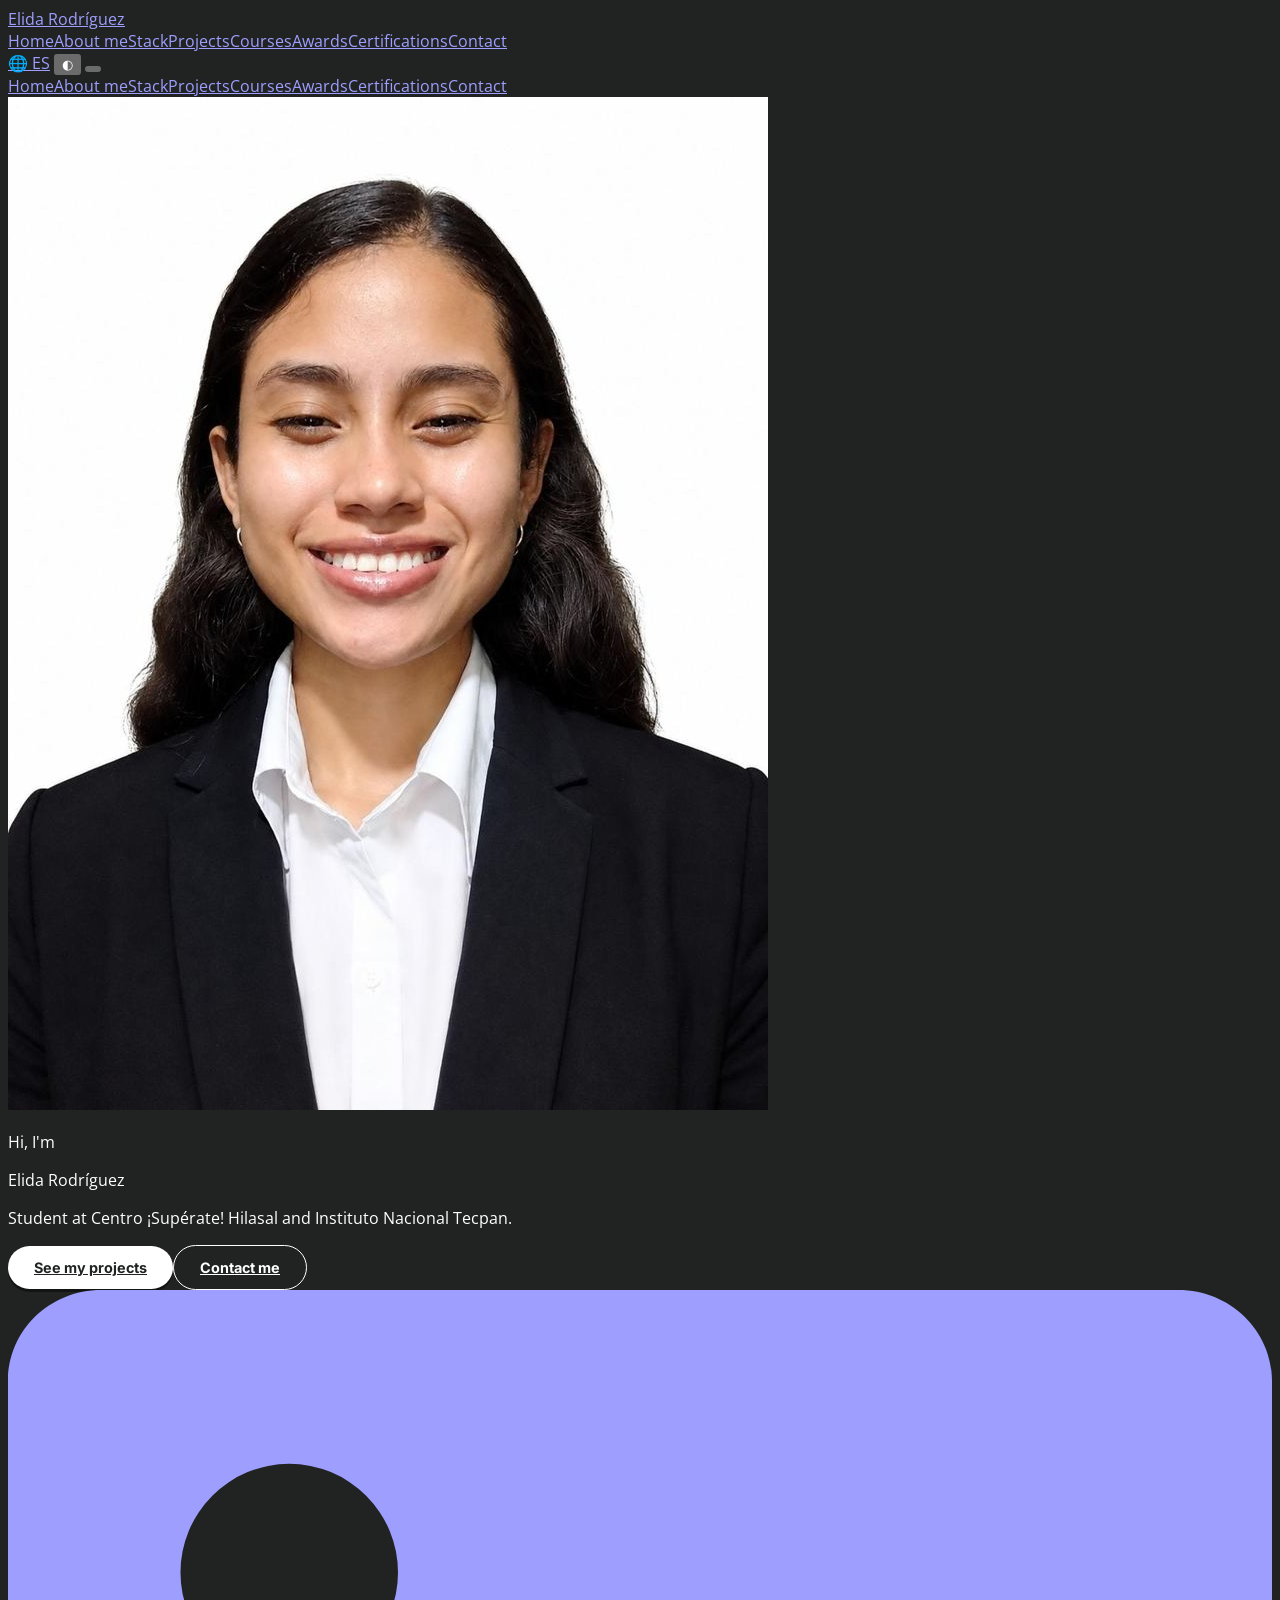
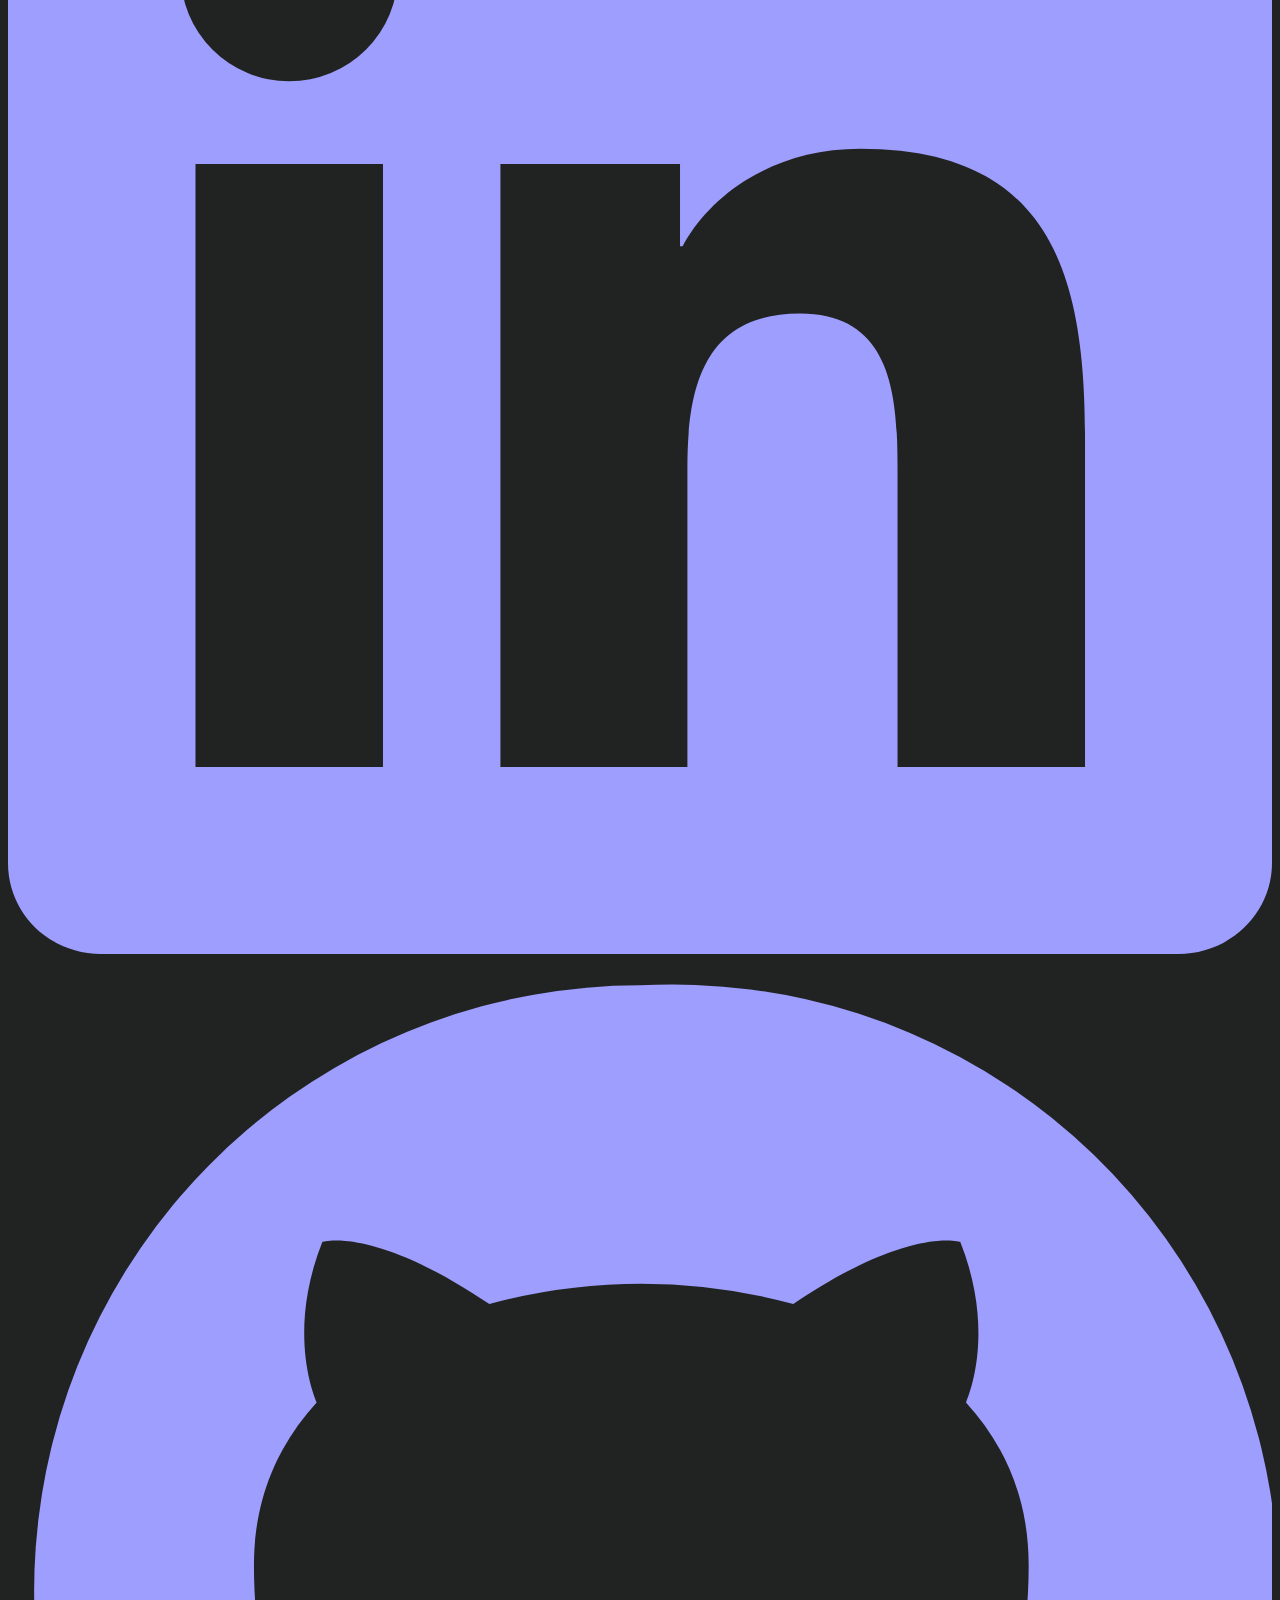
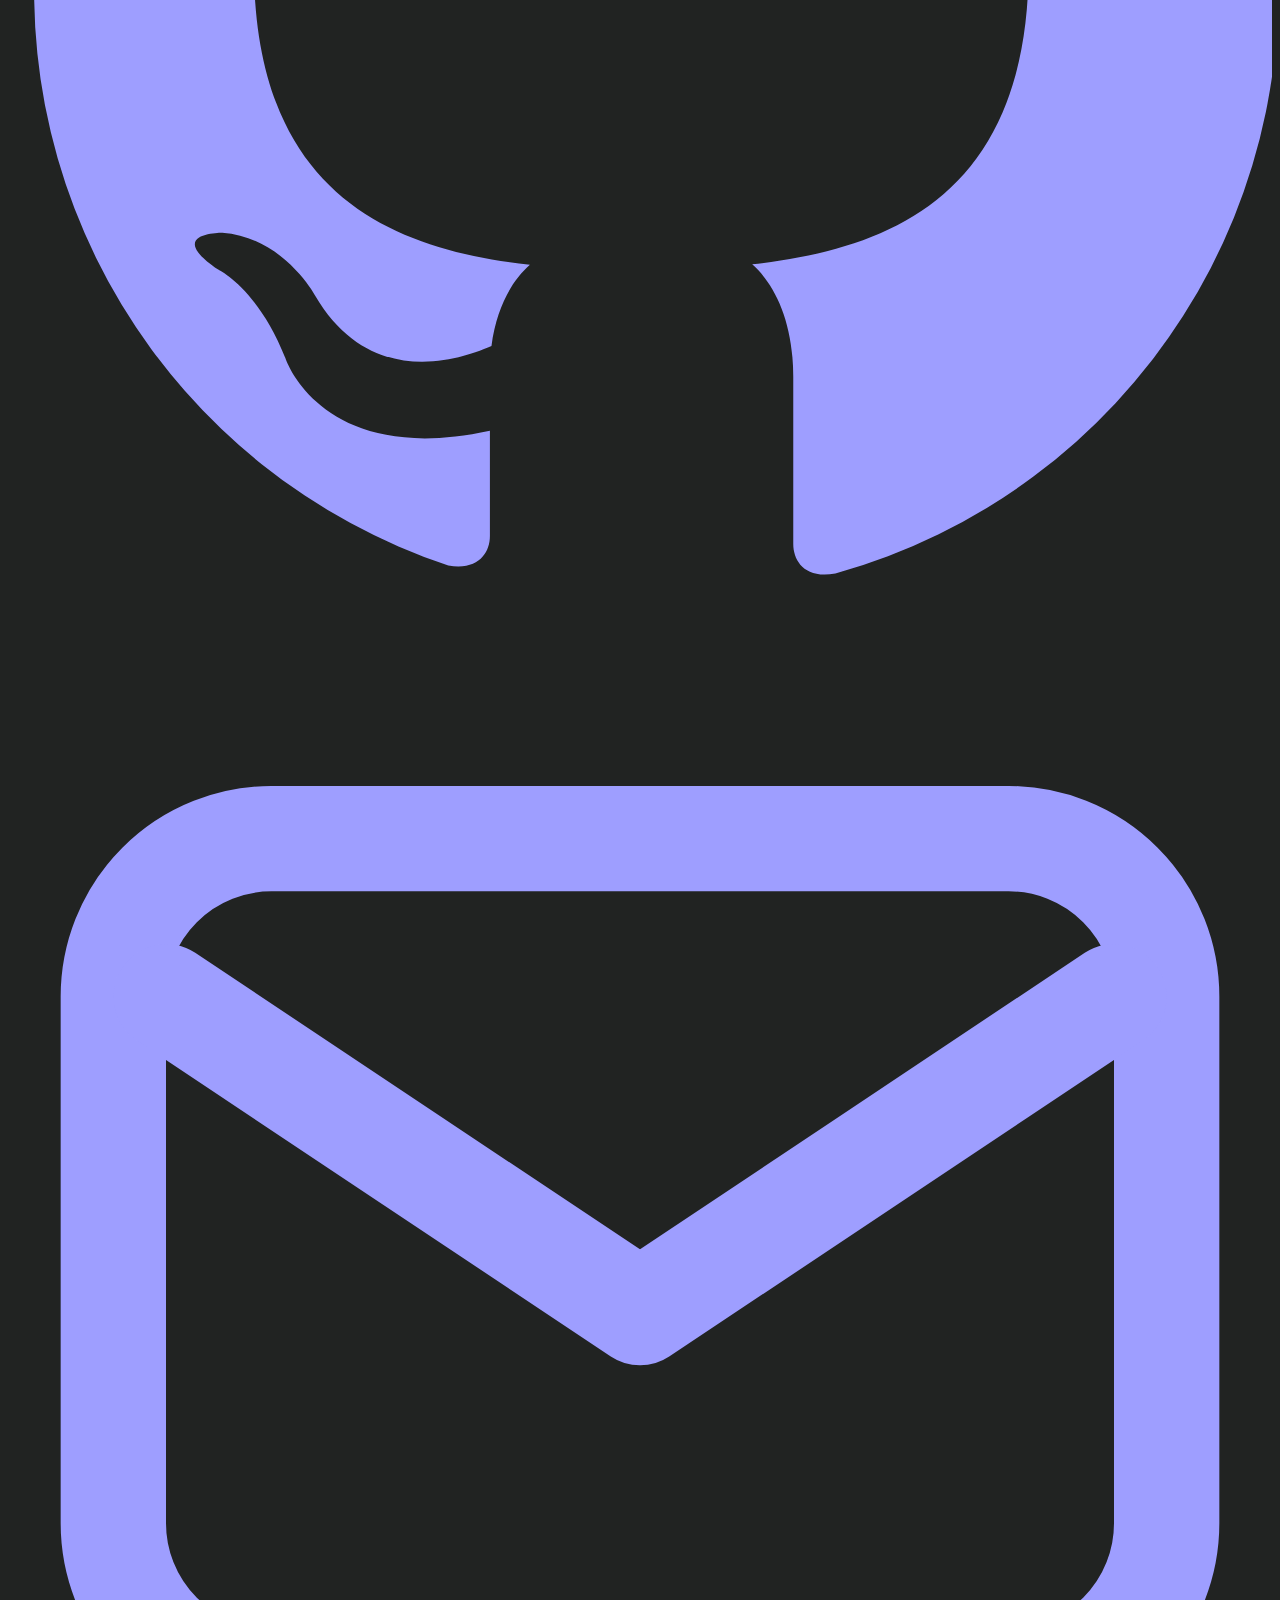
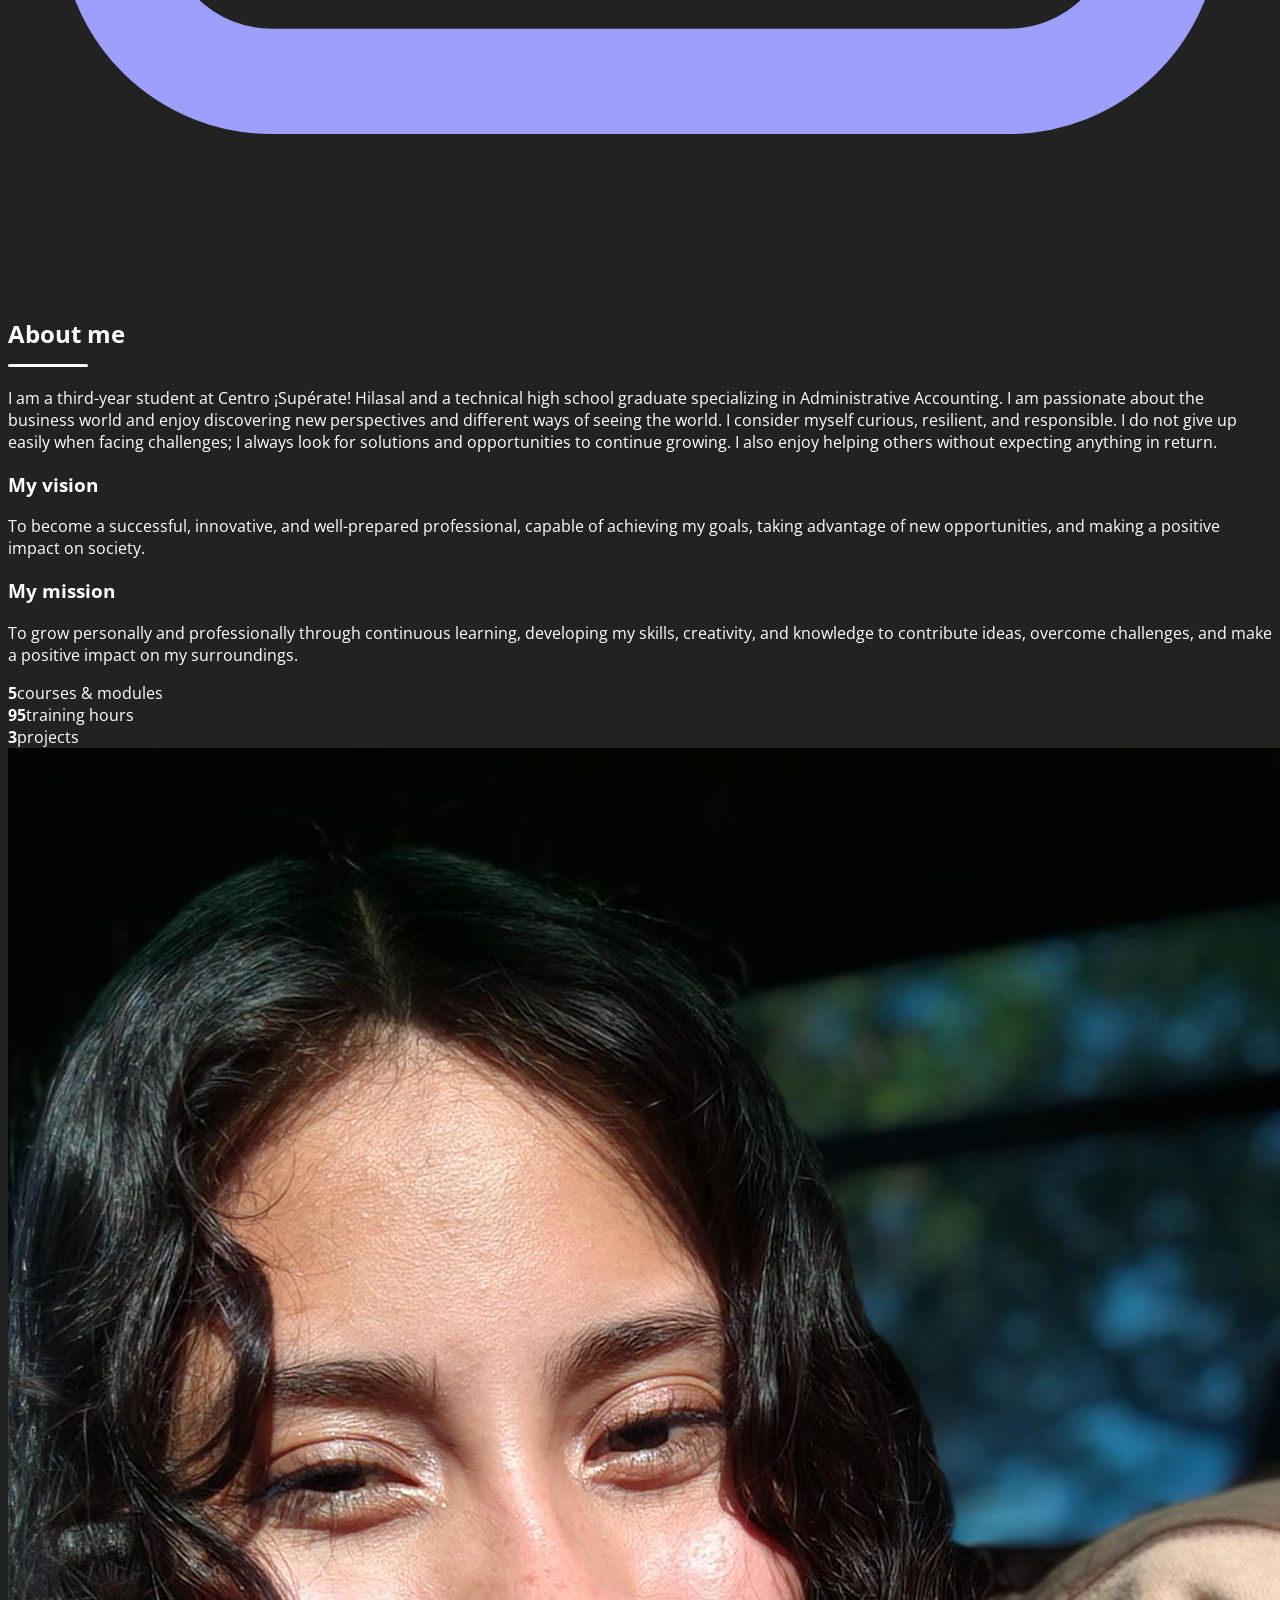
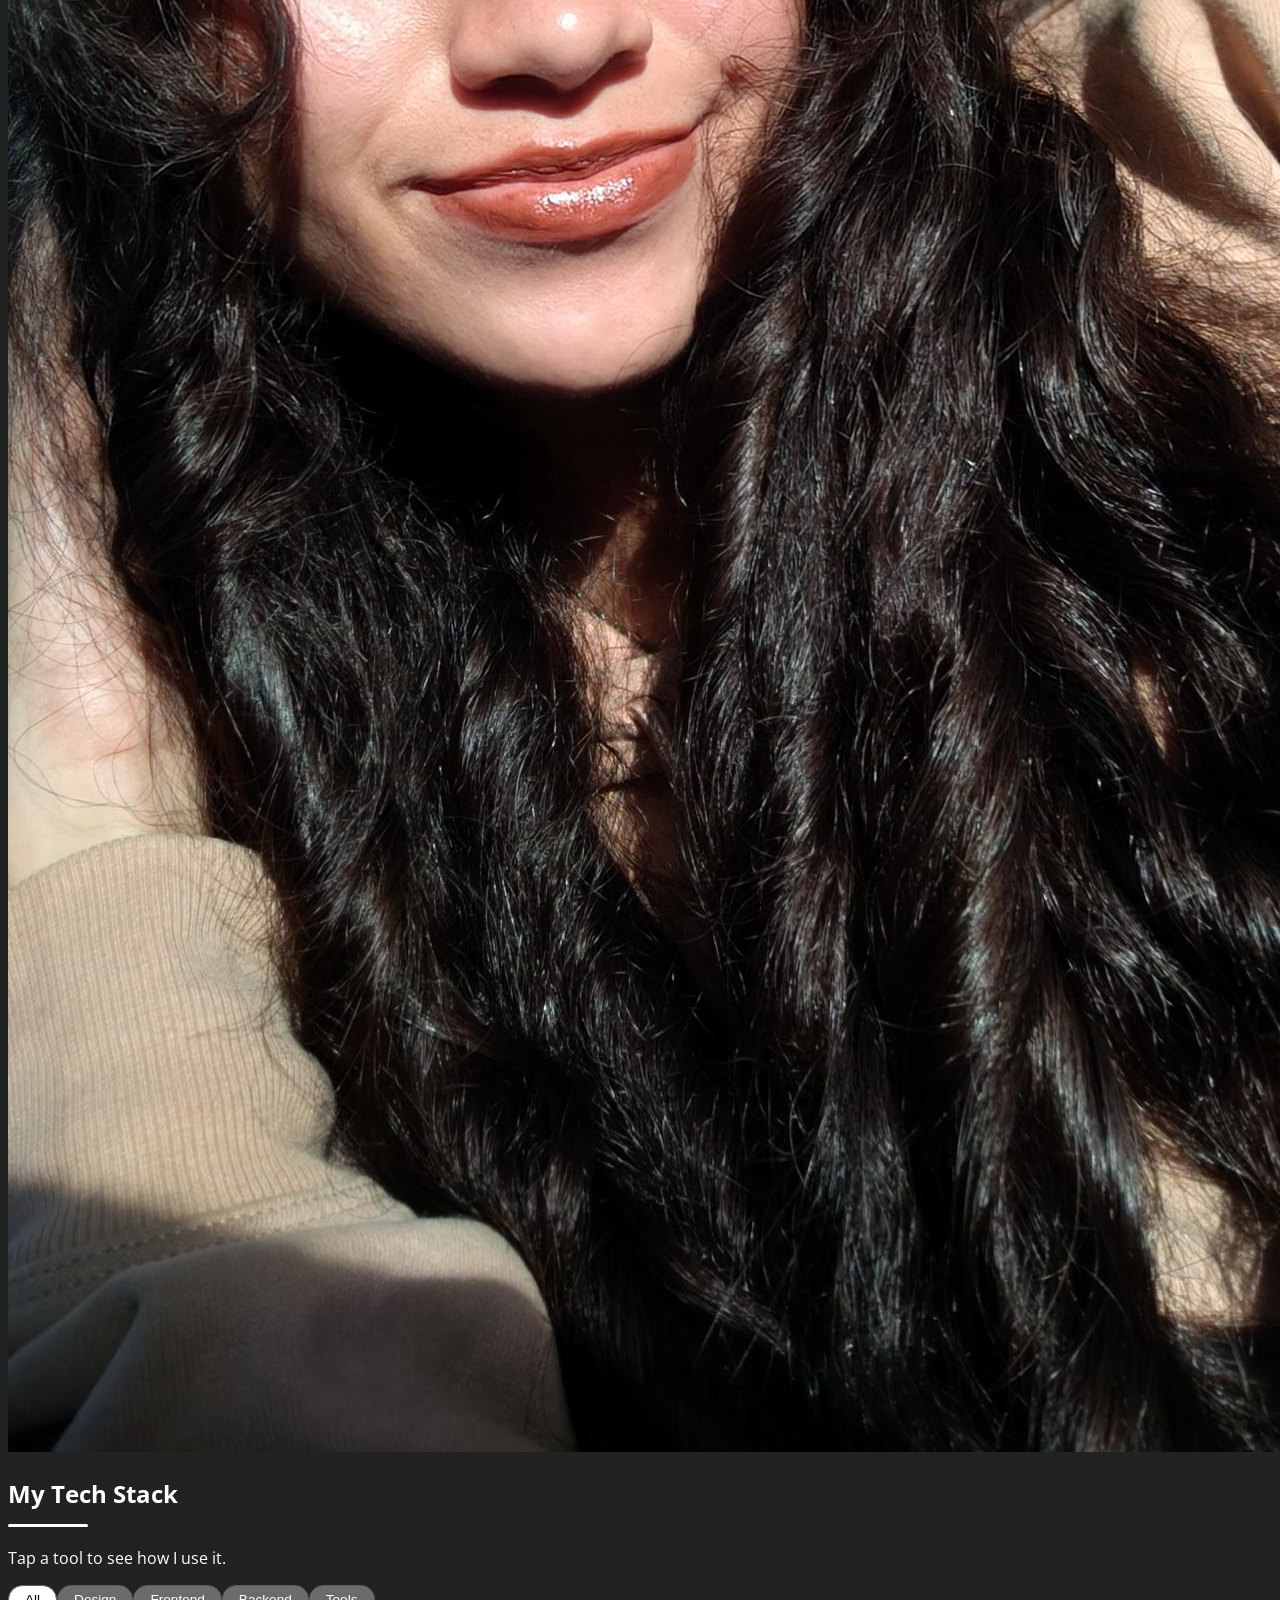
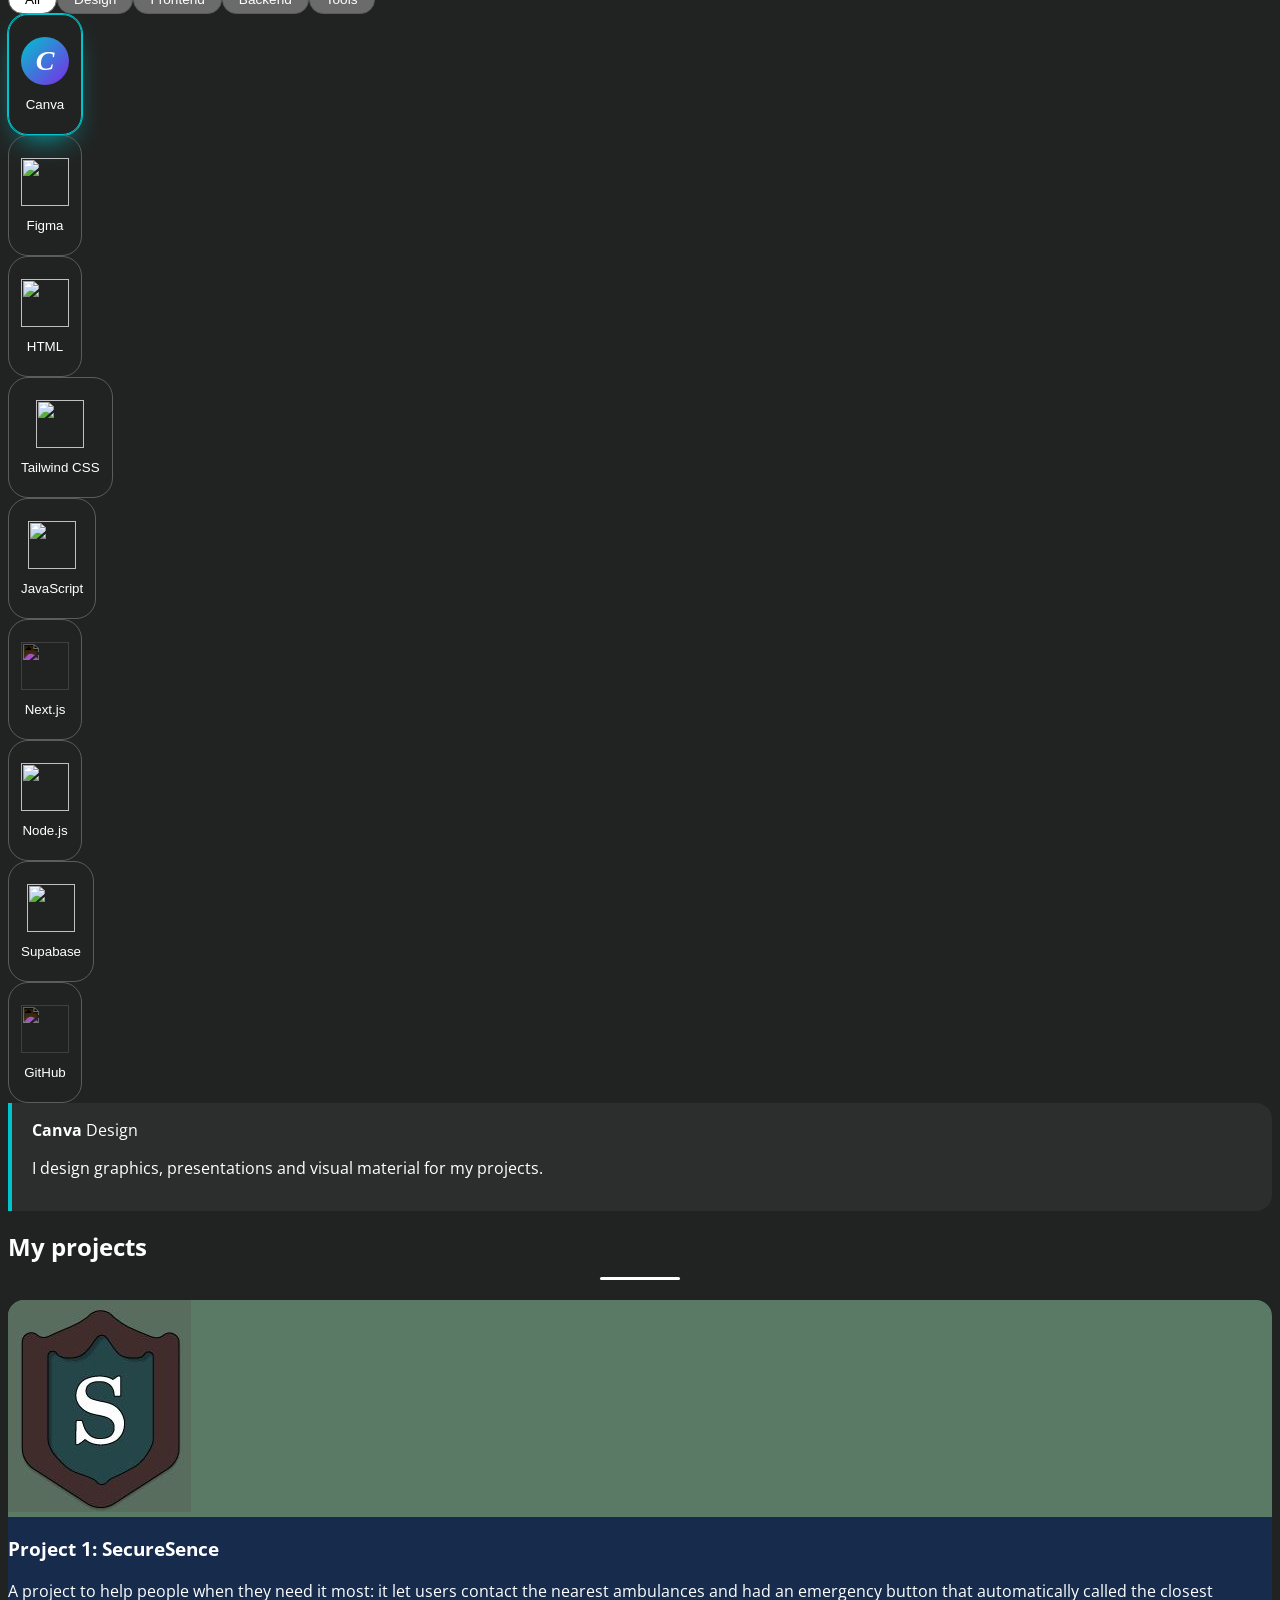
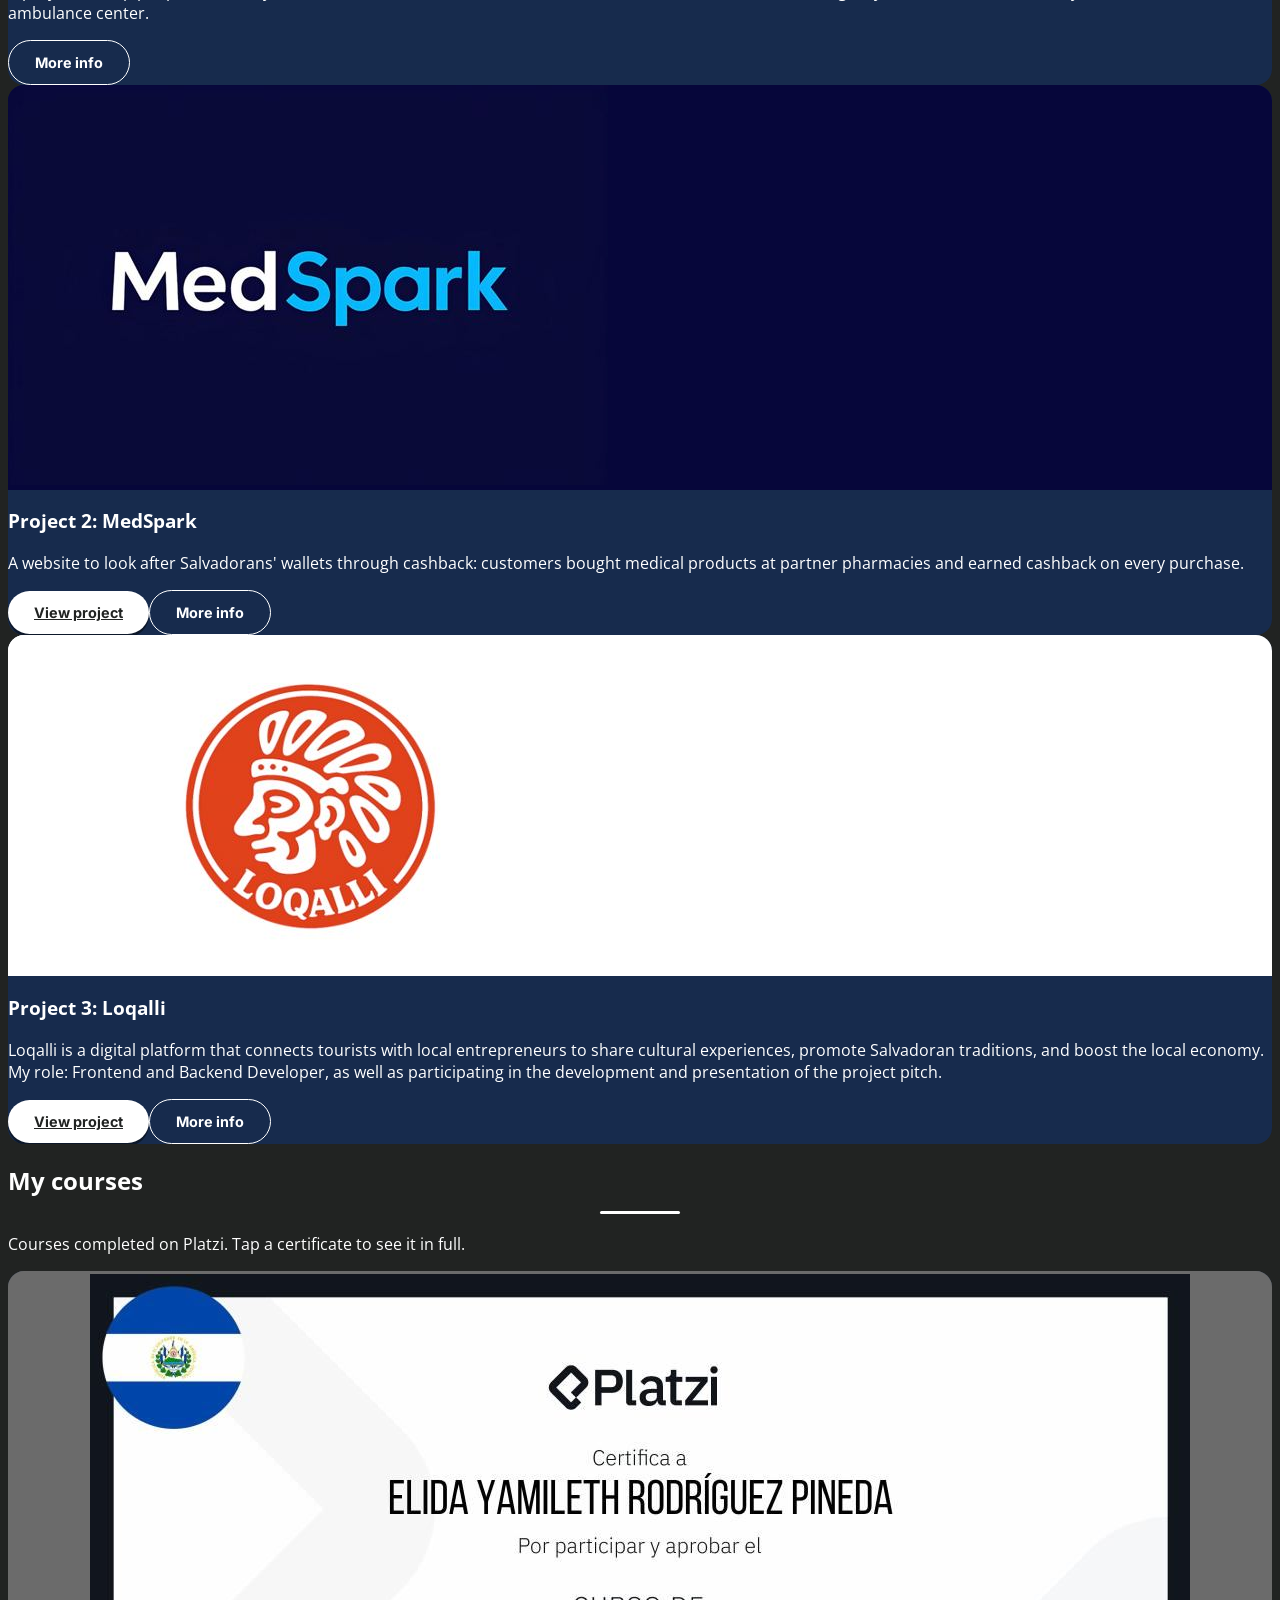
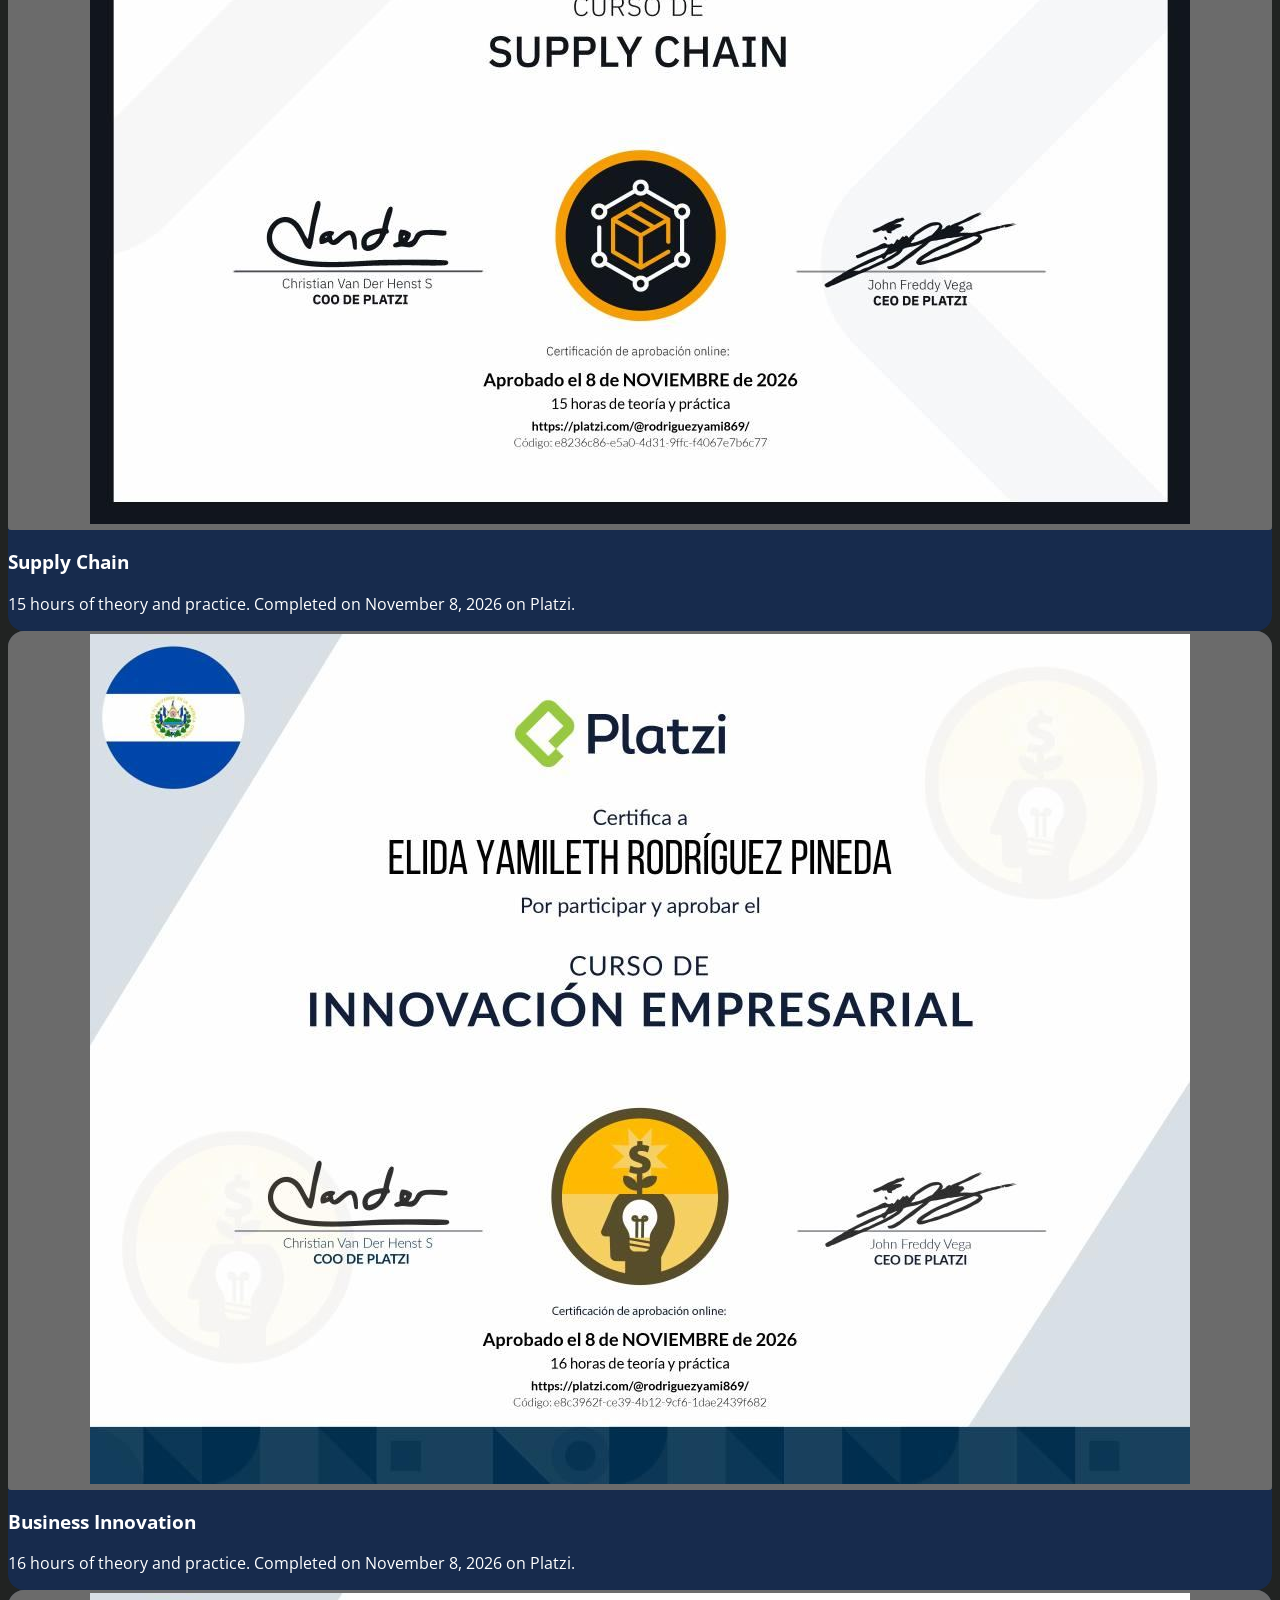
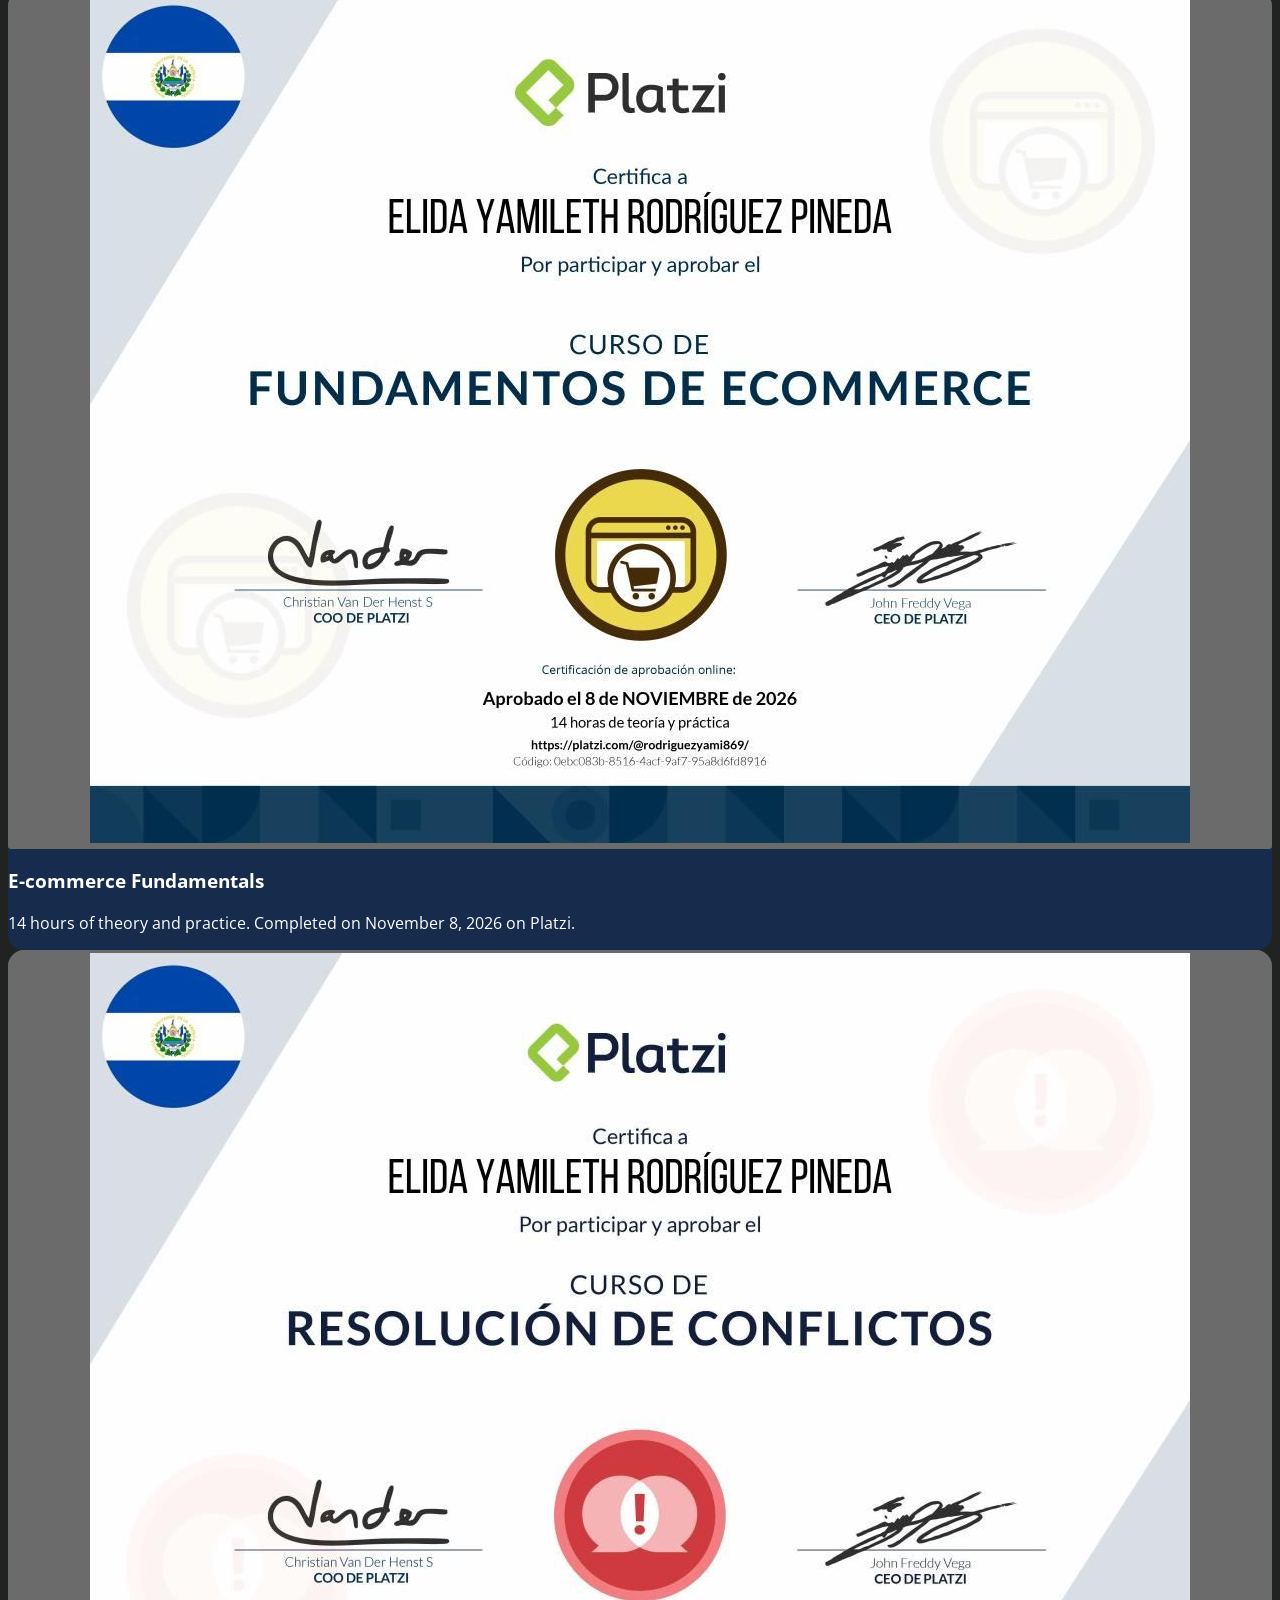
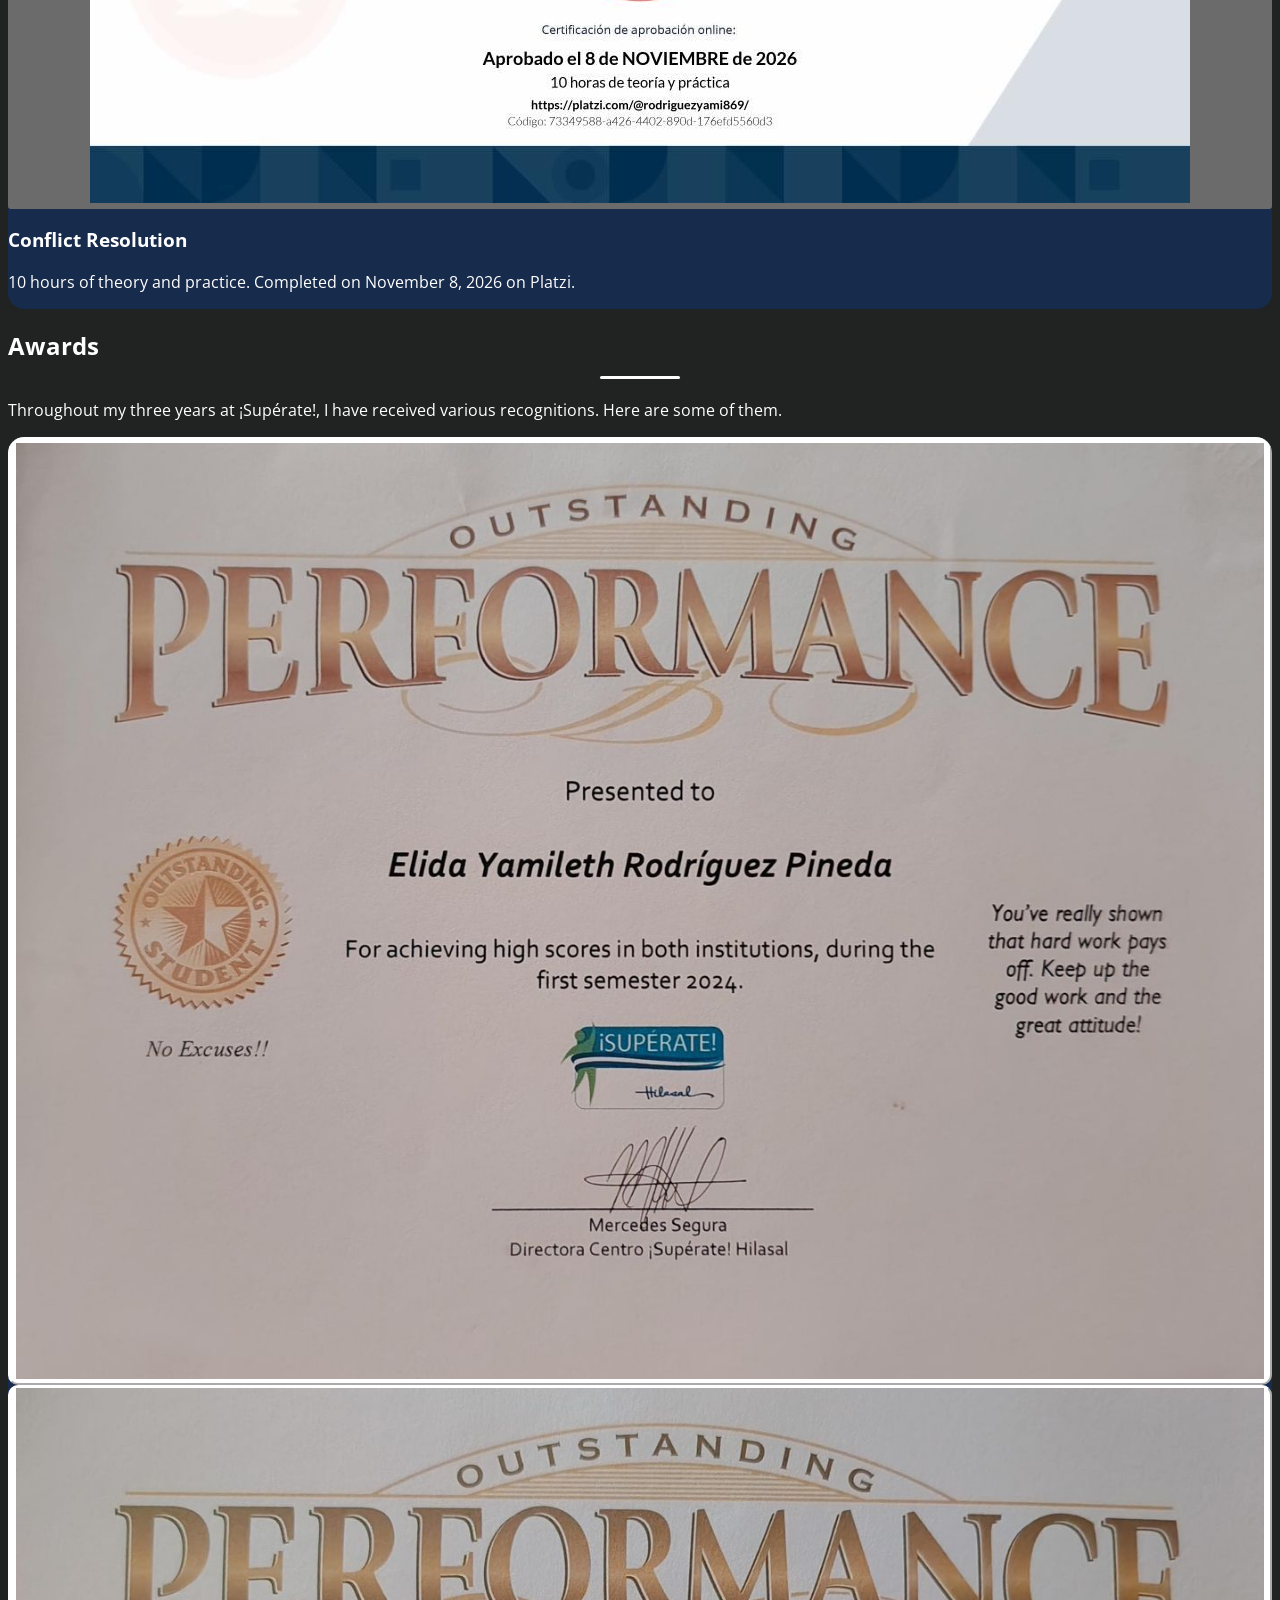
==== index.html @ 083c4ea9 "Nombre arreglado" ====
<!DOCTYPE html>
<html lang="en" class="dark">
<head>
<meta charset="utf-8">
<meta name="viewport" content="width=device-width, initial-scale=1, viewport-fit=cover">
<title>Elida Rodríguez | Portfolio</title>
<link rel="preconnect" href="https://fonts.googleapis.com">
<link href="https://fonts.googleapis.com/css2?family=Chewy&family=Inter:wght@500;700;800&family=Open+Sans:wght@400;600&display=swap" rel="stylesheet">
<script src="https://cdn.tailwindcss.com/3.4.17"></script>
<script src="js/tailwind.config.js"></script>
<link rel="stylesheet" href="css/styles.css">
</head>
<body class="font-body antialiased">

<header class="fixed inset-x-0 top-0 z-20 bg-bg2/90 backdrop-blur" style="padding-top:env(safe-area-inset-top,0px)">
<div class="flex items-center justify-between h-[72px] px-4 sm:px-10">
<a href="#inicio" class="font-semibold">Elida Rodríguez</a>
<div class="flex items-center gap-3">
<nav id="nav" class="hidden md:flex items-center gap-5 lg:gap-8 text-sm" aria-label="Main">
<a href="#inicio" class="text-mu hover:text-tx border-b-2 border-transparent hover:border-tx py-1 [&.on]:text-tx [&.on]:border-tx">Home</a><a href="#sobre-mi" class="text-mu hover:text-tx border-b-2 border-transparent hover:border-tx py-1 [&.on]:text-tx [&.on]:border-tx">About me</a><a href="#stack" class="text-mu hover:text-tx border-b-2 border-transparent hover:border-tx py-1 [&.on]:text-tx [&.on]:border-tx">Stack</a><a href="#proyectos" class="text-mu hover:text-tx border-b-2 border-transparent hover:border-tx py-1 [&.on]:text-tx [&.on]:border-tx">Projects</a><a href="#cursos" class="text-mu hover:text-tx border-b-2 border-transparent hover:border-tx py-1 [&.on]:text-tx [&.on]:border-tx">Courses</a><a href="#reconocimientos" class="text-mu hover:text-tx border-b-2 border-transparent hover:border-tx py-1 [&.on]:text-tx [&.on]:border-tx">Awards</a><a href="#certificaciones" class="text-mu hover:text-tx border-b-2 border-transparent hover:border-tx py-1 [&.on]:text-tx [&.on]:border-tx">Certifications</a><a href="#contacto" class="text-mu hover:text-tx border-b-2 border-transparent hover:border-tx py-1 [&.on]:text-tx [&.on]:border-tx">Contact</a>
</nav>
<a href="portafolio-es.html" hreflang="es" class="h-[38px] px-3 grid place-items-center rounded-full border border-ln text-sm font-bold hover:border-tx" aria-label="Versión en español">🌐 ES</a>
<button id="th" class="w-[38px] h-[38px] rounded-full border border-ln hover:border-tx" aria-label="Toggle theme">◐</button>
<button id="bg" class="md:hidden w-[38px] h-[38px] rounded-full border border-ln grid place-items-center" aria-label="Open menu" aria-expanded="false"><span class="block w-5 h-0.5 bg-tx shadow-[0_6px_0_var(--tx)] -translate-y-[3px]"></span></button>
</div></div>
<nav id="mnav" class="hidden md:hidden flex flex-col px-4 pb-4 bg-bg2" aria-label="Mobile"><a href="#inicio" class="py-3.5 border-b border-ln text-mu">Home</a><a href="#sobre-mi" class="py-3.5 border-b border-ln text-mu">About me</a><a href="#stack" class="py-3.5 border-b border-ln text-mu">Stack</a><a href="#proyectos" class="py-3.5 border-b border-ln text-mu">Projects</a><a href="#cursos" class="py-3.5 border-b border-ln text-mu">Courses</a><a href="#reconocimientos" class="py-3.5 border-b border-ln text-mu">Awards</a><a href="#certificaciones" class="py-3.5 border-b border-ln text-mu">Certifications</a><a href="#contacto" class="py-3.5 border-b border-ln text-mu">Contact</a></nav>
</header>

<main>
<!-- HERO -->
<section id="inicio" class="relative min-h-screen flex items-center justify-center overflow-hidden px-5 pt-28 pb-16">
<div class="blob w-72 h-72 bg-brand top-24 -left-16"></div>
<div class="blob w-80 h-80 bg-brand2 bottom-10 -right-20" style="animation-delay:-4s"></div>
<div class="rise relative flex flex-col items-center text-center max-w-3xl">
<div class="relative w-40 h-40 sm:w-48 sm:h-48">
<div class="ring absolute inset-0 rounded-full"></div>
<div class="absolute inset-[5px] rounded-full overflow-hidden bg-white">
<img src="assets/img/retrato.jpg" alt="Portrait of Elida Rodríguez" class="w-full h-full object-cover" style="object-position:50% 22%">
</div></div>
<p class="mt-7 font-chewy text-2xl text-brand">Hi, I'm</p>
<div class="font-chewy text-4xl sm:text-5xl mt-3 bg-gradient-to-r from-brand to-brand2 bg-clip-text text-transparent">Elida Rodríguez</div>
<p class="text-mu mt-5 max-w-xl">Student at Centro ¡Supérate! Hilasal and Instituto Nacional Tecpan.</p>
<div class="flex flex-wrap justify-center gap-3 mt-8">
<a class="btn" href="#proyectos">See my projects</a><a class="btn o" href="#contacto">Contact me</a>
</div>
<div class="flex gap-3 mt-7">
<a href="https://www.linkedin.com/in/elida-yamileth-rodriguez-pineda?utm_source=share_via&utm_content=profile&utm_medium=member_android" target="_blank" rel="noopener" aria-label="LinkedIn" class="w-11 h-11 rounded-full grid place-items-center border border-ln hover:bg-[#0a66c2] hover:border-[#0a66c2] hover:text-white transition"><svg viewBox="0 0 24 24" fill="currentColor" class="w-5 h-5"><path d="M20.45 20.45h-3.56v-5.57c0-1.33-.03-3.04-1.85-3.04-1.86 0-2.14 1.45-2.14 2.94v5.67H9.35V9h3.41v1.56h.05c.48-.9 1.64-1.85 3.37-1.85 3.6 0 4.27 2.37 4.27 5.46v6.28zM5.34 7.43a2.06 2.06 0 1 1 0-4.13 2.06 2.06 0 0 1 0 4.13zM7.12 20.45H3.56V9h3.56v11.45zM22.22 0H1.77C.79 0 0 .77 0 1.73v20.54C0 23.23.79 24 1.77 24h20.45c.98 0 1.78-.77 1.78-1.73V1.73C24 .77 23.2 0 22.22 0z"/></svg></a>
<a href="https://github.com/Yami-rp" target="_blank" rel="noopener" aria-label="GitHub" class="w-11 h-11 rounded-full grid place-items-center border border-ln hover:bg-ac hover:text-actx transition"><svg viewBox="0 0 24 24" fill="currentColor" class="w-5 h-5"><path d="M12 .5a11.5 11.5 0 0 0-3.64 22.41c.58.1.79-.25.79-.56v-2c-3.2.7-3.88-1.37-3.88-1.37-.52-1.33-1.28-1.69-1.28-1.69-1.04-.71.08-.7.08-.7 1.15.08 1.76 1.19 1.76 1.19 1.03 1.76 2.69 1.25 3.35.96.1-.75.4-1.25.73-1.54-2.55-.29-5.24-1.28-5.24-5.69 0-1.26.45-2.28 1.19-3.09-.12-.29-.52-1.46.11-3.05 0 0 .97-.31 3.17 1.18a11 11 0 0 1 5.77 0c2.2-1.49 3.17-1.18 3.17-1.18.63 1.59.23 2.76.11 3.05.74.81 1.19 1.83 1.19 3.09 0 4.42-2.69 5.39-5.25 5.68.41.36.78 1.06.78 2.14v3.17c0 .31.21.67.8.56A11.5 11.5 0 0 0 12 .5z"/></svg></a>
<a href="mailto:rodriguezyamileth2080@gmail.com" aria-label="Email" class="w-11 h-11 rounded-full grid place-items-center border border-ln hover:bg-brand hover:border-brand hover:text-white transition"><svg viewBox="0 0 24 24" fill="none" stroke="currentColor" stroke-width="2" stroke-linecap="round" stroke-linejoin="round" class="w-5 h-5"><rect x="2" y="4" width="20" height="16" rx="3"/><path d="m3 7 9 6 9-6"/></svg></a>
</div></div>
</section>

<!-- ABOUT -->
<section id="sobre-mi" class="py-20 md:py-28"><div class="max-w-[1180px] mx-auto px-5 sm:px-10 grid md:grid-cols-[1.1fr_.9fr] gap-10 md:gap-16 items-center">
<div class="reveal">
<h2 class="h2 font-display font-extrabold text-4xl sm:text-5xl">About me</h2>
<p class="text-mu mt-7 max-w-[62ch]">I am a third-year student at Centro ¡Supérate! Hilasal and a technical high school graduate specializing in Administrative Accounting. I am passionate about the business world and enjoy discovering new perspectives and different ways of seeing the world. I consider myself curious, resilient, and responsible. I do not give up easily when facing challenges; I always look for solutions and opportunities to continue growing. I also enjoy helping others without expecting anything in return.</p>
<div class="grid sm:grid-cols-2 gap-7 mt-9">
<div><h3 class="font-display font-bold">My vision</h3><p class="text-mu text-[.95rem] mt-2">To become a successful, innovative, and well-prepared professional, capable of achieving my goals, taking advantage of new opportunities, and making a positive impact on society.</p></div>
<div><h3 class="font-display font-bold">My mission</h3><p class="text-mu text-[.95rem] mt-2">To grow personally and professionally through continuous learning, developing my skills, creativity, and knowledge to contribute ideas, overcome challenges, and make a positive impact on my surroundings.</p></div></div>
<div class="flex flex-wrap gap-x-14 gap-y-6 mt-11">
<div><b data-n="5" class="block font-display font-extrabold text-5xl">0</b><span class="text-mu text-sm">courses & modules</span></div>
<div><b data-n="95" class="block font-display font-extrabold text-5xl">0</b><span class="text-mu text-sm">training hours</span></div>
<div><b data-n="3" class="block font-display font-extrabold text-5xl">0</b><span class="text-mu text-sm">projects</span></div></div></div>
<img src="assets/img/Img.me.jfif" alt="" loading="lazy" class="reveal w-full aspect-[16/10] md:aspect-square object-cover grayscale rounded-2xl">
</div></section>

<section id="stack" class="py-20 md:py-28 border-t border-ln">
<div class="max-w-[1180px] mx-auto px-5 sm:px-10 text-center">
  <h2 class="h2 font-display font-extrabold text-4xl sm:text-5xl">My Tech Stack</h2>
  <p class="text-mu mx-auto mt-6 max-w-[62ch]">Tap a tool to see how I use it.</p>
  <div id="stf" class="flex flex-wrap justify-center gap-2 mt-8"></div>
  <div id="stg" class="grid gap-4 mt-10 [grid-template-columns:repeat(auto-fit,minmax(140px,1fr))]"></div>
  <div id="std" class="mx-auto mt-8 max-w-xl text-left" aria-live="polite"></div>
</div>
</section>

<style>
.tech{--c:#888;display:flex;flex-direction:column;align-items:center;gap:12px;padding:22px 12px;
  border:1px solid var(--ln,#fff3);border-radius:20px;background:transparent;cursor:pointer;
  transition:transform .25s,box-shadow .25s,border-color .25s;animation:techIn .4s both}
.tech:hover,.tech:focus-visible{transform:translateY(-6px);border-color:var(--c);box-shadow:0 14px 30px -14px var(--c)}
.tech[aria-pressed="true"]{border-color:var(--c);box-shadow:0 0 0 1px var(--c),0 14px 30px -14px var(--c)}
.tech img{width:48px;height:48px;transition:transform .3s}
.tech:hover img{transform:scale(1.2) rotate(-6deg)}
.dark .tech .inv{filter:invert(1)}
.tchip{padding:6px 16px;border-radius:999px;border:1px solid var(--ln,#fff3);font-size:.85rem;transition:.2s}
.tchip:hover{border-color:currentColor}
.tchip[aria-pressed="true"]{background:var(--ac,#fff);color:var(--actx,#000)}
.tdet{border-left:4px solid var(--c);padding:16px 20px;border-radius:0 16px 16px 0;background:#ffffff0d;animation:techIn .3s both}
@keyframes techIn{from{opacity:0;transform:translateY(10px)}to{opacity:1;transform:none}}
@media (prefers-reduced-motion:reduce){.tech,.tdet{animation:none;transition:none}}
</style>

<script>
(()=>{
const T=[
 {n:'Canva',i:'assets/img/canva.svg',c:'00C4CC',cat:'Design',d:'I design graphics, presentations and visual material for my projects.'},
 {n:'Figma',s:'figma',c:'F24E1E',cat:'Design',d:'I create prototypes and interface designs before turning them into code.'},
 {n:'HTML',s:'html5',c:'E34F26',cat:'Frontend',d:'I structure the content of my websites using semantic markup.'},
 {n:'Tailwind CSS',s:'tailwindcss',c:'06B6D4',cat:'Frontend',d:'I style my pages quickly with responsive design.'},
 {n:'JavaScript',s:'javascript',c:'F7DF1E',cat:'Frontend',d:'I add interactivity: forms, animations and site logic.'},
 {n:'Next.js',s:'nextdotjs',c:'000000',inv:1,cat:'Frontend',d:'I build modern web applications with React.'},
 {n:'Node.js',s:'nodedotjs',c:'5FA04E',cat:'Backend',d:'I run JavaScript on the server and build the logic of my applications.'},
 {n:'Supabase',s:'supabase',c:'3FCF8E',cat:'Backend',d:'I manage databases and user authentication.'},
 {n:'GitHub',s:'github',c:'000000',inv:1,cat:'Tools',d:'I store my code, track versions and publish my projects.'}
];
const $=id=>document.getElementById(id), f=$('stf'), g=$('stg'), d=$('std');
const cats=['All',...new Set(T.map(t=>t.cat))];
let cat='All', sel=T[0];

function detail(){
  d.innerHTML=`<div class="tdet" style="--c:#${sel.c==='000000'?'888888':sel.c}">
    <div class="flex items-center gap-3"><b class="font-display text-xl">${sel.n}</b>
    <span class="text-xs px-2.5 py-0.5 rounded-full border border-ln text-mu">${sel.cat}</span></div>
    <p class="text-mu mt-2">${sel.d}</p></div>`;
}
function grid(){
  g.innerHTML='';
  T.filter(t=>cat==='All'||t.cat===cat).forEach((t,i)=>{
    const b=document.createElement('button');
    b.className='tech'; b.type='button';
    b.style.setProperty('--c','#'+(t.c==='000000'?'888888':t.c));
    b.style.animationDelay=i*50+'ms';
    b.setAttribute('aria-pressed',t===sel);
    b.innerHTML=`<img class="${t.inv?'inv':''}" src="${t.i||'https://cdn.simpleicons.org/'+t.s+'/'+t.c}" alt="" loading="lazy"><span class="font-semibold text-sm">${t.n}</span>`;
    b.onclick=()=>{sel=t;detail();[...g.children].forEach(x=>x.setAttribute('aria-pressed',x===b))};
    g.appendChild(b);
  });
}
function chips(){
  f.innerHTML='';
  cats.forEach(c=>{
    const b=document.createElement('button');
    b.className='tchip'; b.type='button'; b.textContent=c; b.setAttribute('aria-pressed',c===cat);
    b.onclick=()=>{cat=c;
      const vis=T.filter(t=>c==='All'||t.cat===c); if(!vis.includes(sel)) sel=vis[0];
      chips();grid();detail()};
    f.appendChild(b);
  });
}
chips();grid();detail();
})();
</script>


<section id="proyectos" class="py-20 md:py-28 bg-bg2"><div class="max-w-[1180px] mx-auto px-5 sm:px-10 c text-center">
<h2 class="h2 font-display font-extrabold text-4xl sm:text-5xl">My projects</h2>
<div id="pj" class="grid gap-7 mt-14 [grid-template-columns:repeat(auto-fit,minmax(280px,1fr))]"></div></div></section>

<section id="cursos" class="py-20 md:py-28"><div class="max-w-[1180px] mx-auto px-5 sm:px-10 c text-center">
<h2 class="h2 font-display font-extrabold text-4xl sm:text-5xl">My courses</h2>
<p class="text-mu mx-auto mt-6 max-w-[62ch]">Courses completed on Platzi. Tap a certificate to see it in full.</p>
<div id="cs" class="grid gap-7 mt-14 [grid-template-columns:repeat(auto-fit,minmax(230px,1fr))]"></div></div></section>

<section id="reconocimientos" class="py-20 md:py-28 bg-bg2"><div class="max-w-[1180px] mx-auto px-5 sm:px-10 c text-center">
<h2 class="h2 font-display font-extrabold text-4xl sm:text-5xl">Awards</h2>
<p class="text-mu mx-auto mt-6 max-w-[62ch]">Throughout my three years at ¡Supérate!, I have received various recognitions. Here are some of them.</p>
<div id="rc" class="grid gap-7 mt-14 [grid-template-columns:repeat(auto-fit,minmax(230px,1fr))]"></div></div></section>

<section id="certificaciones" class="py-20 md:py-28"><div class="max-w-[1180px] mx-auto px-5 sm:px-10 c text-center">
<h2 class="h2 font-display font-extrabold text-4xl sm:text-5xl">Certifications</h2>
<p class="text-mu mx-auto mt-6 max-w-[62ch]">Official Microsoft Office Specialist certifications. Tap one to see it in full.</p>
<div id="ct" class="grid gap-7 mt-14 [grid-template-columns:repeat(auto-fit,minmax(280px,1fr))]"></div></div></section>

<!-- CONTACT -->
<section id="contacto" class="relative py-20 md:py-28 overflow-hidden">
<div class="blob w-72 h-72 bg-brand top-10 -right-24"></div>
<div class="max-w-[1180px] mx-auto px-5 sm:px-10 grid lg:grid-cols-[.9fr_1.1fr] gap-12 lg:gap-16 items-start relative">
<div class="reveal">
<h2 class="h2 font-display font-extrabold text-4xl sm:text-5xl">Contact</h2>
<p class="text-mu mt-7 max-w-[48ch]">Got an idea, an opportunity, or just want to say hi? Write to me and I'll get back to you soon.</p>
<ul class="mt-9 grid gap-4">
<li class="flex flex-wrap items-center gap-3"><span class="w-10 h-10 rounded-full bg-ac text-actx grid place-items-center"><svg viewBox="0 0 24 24" fill="currentColor" class="w-5 h-5"><path d="M17.5 14.4c-.3-.15-1.75-.86-2.02-.96-.27-.1-.47-.15-.67.15-.2.3-.77.96-.94 1.16-.17.2-.35.22-.65.07a8.2 8.2 0 0 1-2.4-1.48 9 9 0 0 1-1.66-2.07c-.17-.3 0-.46.13-.6.13-.14.3-.35.45-.52.15-.18.2-.3.3-.5.1-.2.05-.37-.02-.52-.08-.15-.67-1.6-.92-2.2-.24-.58-.49-.5-.67-.5h-.57c-.2 0-.52.08-.8.37-.27.3-1.04 1.02-1.04 2.48s1.07 2.88 1.22 3.08c.15.2 2.1 3.2 5.08 4.49.71.3 1.26.49 1.7.63.71.23 1.36.2 1.87.12.57-.08 1.75-.72 2-1.41.25-.7.25-1.29.17-1.41-.07-.13-.27-.2-.57-.35zM12.05 21.8a9.8 9.8 0 0 1-5-1.37l-.36-.21-3.72.97 1-3.63-.24-.37a9.8 9.8 0 1 1 8.32 4.61zM12.05 0A12 12 0 0 0 1.6 17.9L0 24l6.27-1.64A12 12 0 1 0 12.05 0z"/></svg></span><a class="border-b border-ln hover:border-tx" href="https://wa.me/50370898406" target="_blank" rel="noopener">+503 7089-8406</a><button class="cp text-xs px-3 py-0.5 rounded-full border border-ln text-mu hover:text-tx hover:border-tx" data-c="+503 7089-8406">Copy</button></li>
<li class="flex flex-wrap items-center gap-3"><span class="w-10 h-10 rounded-full bg-[#0a66c2] text-white grid place-items-center"><svg viewBox="0 0 24 24" fill="currentColor" class="w-5 h-5"><path d="M20.45 20.45h-3.56v-5.57c0-1.33-.03-3.04-1.85-3.04-1.86 0-2.14 1.45-2.14 2.94v5.67H9.35V9h3.41v1.56h.05c.48-.9 1.64-1.85 3.37-1.85 3.6 0 4.27 2.37 4.27 5.46v6.28zM5.34 7.43a2.06 2.06 0 1 1 0-4.13 2.06 2.06 0 0 1 0 4.13zM7.12 20.45H3.56V9h3.56v11.45zM22.22 0H1.77C.79 0 0 .77 0 1.73v20.54C0 23.23.79 24 1.77 24h20.45c.98 0 1.78-.77 1.78-1.73V1.73C24 .77 23.2 0 22.22 0z"/></svg></span><a class="border-b border-ln hover:border-tx" href="https://www.linkedin.com/in/elida-yamileth-rodriguez-pineda?utm_source=share_via&utm_content=profile&utm_medium=member_android" target="_blank" rel="noopener">LinkedIn · Elida Rodríguez</a></li>
<li class="flex flex-wrap items-center gap-3"><span class="w-10 h-10 rounded-full bg-ac text-actx grid place-items-center"><svg viewBox="0 0 24 24" fill="currentColor" class="w-5 h-5"><path d="M12 .5a11.5 11.5 0 0 0-3.64 22.41c.58.1.79-.25.79-.56v-2c-3.2.7-3.88-1.37-3.88-1.37-.52-1.33-1.28-1.69-1.28-1.69-1.04-.71.08-.7.08-.7 1.15.08 1.76 1.19 1.76 1.19 1.03 1.76 2.69 1.25 3.35.96.1-.75.4-1.25.73-1.54-2.55-.29-5.24-1.28-5.24-5.69 0-1.26.45-2.28 1.19-3.09-.12-.29-.52-1.46.11-3.05 0 0 .97-.31 3.17 1.18a11 11 0 0 1 5.77 0c2.2-1.49 3.17-1.18 3.17-1.18.63 1.59.23 2.76.11 3.05.74.81 1.19 1.83 1.19 3.09 0 4.42-2.69 5.39-5.25 5.68.41.36.78 1.06.78 2.14v3.17c0 .31.21.67.8.56A11.5 11.5 0 0 0 12 .5z"/></svg></span><a class="border-b border-ln hover:border-tx" href="https://github.com/Yami-rp" target="_blank" rel="noopener">Yami-rp</a></li>
<li class="flex flex-wrap items-center gap-3"><span class="w-10 h-10 rounded-full bg-ac text-actx grid place-items-center"><svg viewBox="0 0 24 24" fill="none" stroke="currentColor" stroke-width="2" stroke-linecap="round" stroke-linejoin="round" class="w-5 h-5"><rect x="2" y="4" width="20" height="16" rx="3"/><path d="m3 7 9 6 9-6"/></svg></span><a class="border-b border-ln hover:border-tx break-all" href="mailto:rodriguezyamileth2080@gmail.com">rodriguezyamileth2080@gmail.com</a><button class="cp text-xs px-3 py-0.5 rounded-full border border-ln text-mu hover:text-tx hover:border-tx" data-c="rodriguezyamileth2080@gmail.com">Copy</button></li>
<li class="flex items-center gap-3"><span class="w-10 h-10 shrink-0 rounded-full bg-ac text-actx grid place-items-center"><svg viewBox="0 0 24 24" fill="none" stroke="currentColor" stroke-width="2" stroke-linecap="round" stroke-linejoin="round" class="w-5 h-5"><path d="M12 22s7-6.2 7-12a7 7 0 1 0-14 0c0 5.8 7 12 7 12z"/><circle cx="12" cy="10" r="2.5"/></svg></span><span>San Juan Opico, La Libertad Centro, El Salvador</span></li></ul>
<div class="flex flex-wrap gap-2 mt-8"><span class="text-xs px-3 py-1.5 rounded-full border border-ln text-mu">Quick replies</span><span class="text-xs px-3 py-1.5 rounded-full border border-ln text-mu">Open to collaborate</span></div>
</div>

<div id="card" class="reveal relative rounded-3xl p-[1.5px] bg-gradient-to-br from-brand via-ln to-brand2">
<div class="glow relative rounded-[22px] bg-bg2 p-6 sm:p-9 overflow-hidden">
<div class="absolute -top-px left-8 right-8 h-1 rounded-b bg-gradient-to-r from-brand to-brand2"></div>
<div id="formWrap">
<form id="cf" novalidate class="grid gap-4">
<div class="field"><input id="fn" name="name" type="text" placeholder=" " autocomplete="name" required><label for="fn">Name</label></div>
<div class="field"><input id="fe" name="email" type="email" placeholder=" " autocomplete="email" required><label for="fe">Email</label></div>
<div class="field"><textarea id="fm" name="message" rows="5" maxlength="600" placeholder=" " required></textarea><label for="fm">Message</label>
<span id="cnt" class="absolute right-4 bottom-3 text-xs text-mu">0/600</span></div>
<p id="err" class="text-sm text-[#ff6b6b] hidden" role="alert">Please fill in every field with a valid email.</p>
<button id="sb" type="submit" class="btn w-full !py-4 text-base group">
<span id="sl">Send message</span>

</button>
</form></div>
<div id="thanks" class="hidden text-center py-10">
<div class="done-pop mx-auto w-20 h-20 rounded-full bg-gradient-to-br from-brand to-brand2 grid place-items-center text-white text-4xl">✓</div>
<h3 class="font-chewy text-4xl mt-6">Thank you!</h3><p class="text-mu mt-2">Your message is on its way.</p>
<button id="again" class="btn o mt-7">Write another</button></div>
</div></div>
</div></section>
</main>

<footer class="bg-bg2 py-7 text-mu text-sm"><div class="max-w-[1180px] mx-auto px-5 sm:px-10 flex flex-wrap justify-between gap-3">
<span>© 2026 Elida Rodríguez</span>

<dialog id="dlg" aria-label="Detail"><button class="sticky top-2.5 float-right mr-2.5 mt-2.5 z-10 w-[38px] h-[38px] rounded-full border border-ln bg-bg" id="dx" aria-label="Close">✕</button><div class="p-5 sm:p-8 grid gap-4" id="dc"></div></dialog>
<div id="toast" role="status"></div>

<script src="js/data-en.js"></script>
<script src="js/app.js"></script>
</body>
</html>
---- css/styles.css ----
/* Estilos personalizados del portafolio (lo demás son utilidades de Tailwind en el HTML) */
:root{--bg:#212322;--bg2:#2d2e2e;--card:#172B4D;--tx:#fff;--mu:#c9cbca;--ln:#5a5d5c;--ac:#fff;--ac-tx:#212322;--brand:#fff;--brand2:#fff;color-scheme:dark} 
:root[data-theme="light"]{--bg:#f3f3f1;--bg2:#e4e5e3;--card:#F1F3F5;--tx:#1d1f1e;--mu:#4b4f4d;--ln:#9a9d9b;--ac:#1d1f1e;--ac-tx:#fff;--brand:#47464d;--brand2:#47464d;color-scheme:light}
html{scroll-behavior:smooth;scroll-padding-top:80px}
body{background:var(--bg);color:var(--tx);font-family:"Open Sans",system-ui,sans-serif;overflow-x:hidden}
:focus-visible{outline:3px solid var(--brand);outline-offset:3px}
.h2::after{content:"";display:block;width:80px;height:3px;border-radius:3px;background:linear-gradient(90deg,var(--brand),var(--brand2));margin-top:14px}
.c .h2::after{margin-inline:auto}
@keyframes rise{from{opacity:0;transform:translateY(18px)}}
@keyframes float{50%{transform:translateY(-14px)}}
@keyframes spin{to{transform:rotate(360deg)}}
@keyframes fly{0%{transform:translate(0,0) rotate(0)}40%{transform:translate(8px,-8px) rotate(-8deg)}100%{transform:translate(160px,-120px) rotate(-18deg) scale(.4);opacity:0}}
@keyframes pop{0%{transform:scale(.6);opacity:0}70%{transform:scale(1.08)}100%{transform:scale(1);opacity:1}}
.rise>*{animation:rise .8s both}.rise>:nth-child(2){animation-delay:.1s}.rise>:nth-child(3){animation-delay:.2s}.rise>:nth-child(4){animation-delay:.3s}.rise>:nth-child(5){animation-delay:.4s}.rise>:nth-child(6){animation-delay:.5s}
.ring{background:conic-gradient(from 0deg,var(--brand),var(--brand2),#ff8fb1,var(--brand));animation:spin 8s linear infinite}
.blob{position:absolute;border-radius:50%;filter:blur(80px);opacity:.28;pointer-events:none;animation:float 9s ease-in-out infinite}
.reveal{opacity:0;transform:translateY(24px);transition:opacity .7s,transform .7s}.reveal.in{opacity:1;transform:none}
.btn{display:inline-flex;align-items:center;justify-content:center;gap:8px;background:var(--ac);color:var(--ac-tx);font:700 .9rem Inter,sans-serif;border-radius:999px;padding:13px 26px;box-shadow:0 3px 0 rgba(0,0,0,.45);transition:transform .15s,box-shadow .15s}
.btn:hover{transform:translateY(-2px)}
.btn.o{background:transparent;color:var(--tx);border:1.5px solid var(--tx);box-shadow:none}
.card{background:var(--card);border-radius:16px;overflow:hidden;display:flex;flex-direction:column;text-align:left;transition:transform .25s,box-shadow .25s}
.card:hover{transform:translateY(-6px);box-shadow:0 18px 40px -18px rgba(0,0,0,.6)}
.empty{border:2px dashed var(--ln);background:transparent;justify-content:center;align-items:center;min-height:260px;color:var(--mu);text-align:center;padding:24px;gap:8px}
.empty:hover{border-color:var(--brand);color:var(--tx)}
dialog{background:var(--bg2);color:var(--tx);border:1px solid var(--ln);border-radius:16px;padding:0;width:min(920px,94vw);max-height:92svh;overflow:auto}
dialog::backdrop{background:rgba(0,0,0,.78)}
dialog img{background:#fff;border-radius:8px;max-height:62svh;margin:auto;object-fit:contain}
/* contact form */
.field{position:relative}
.field input,.field textarea{width:100%;background:color-mix(in srgb,var(--bg) 70%,transparent);border:1.5px solid var(--ln);border-radius:14px;padding:26px 16px 10px;color:var(--tx);font:400 1rem "Open Sans",sans-serif;transition:border-color .2s,box-shadow .2s;resize:vertical}
.field label{position:absolute;left:16px;top:17px;font-size:1rem;color:var(--mu);pointer-events:none;transition:all .18s;transform-origin:left}
.field input:focus,.field textarea:focus{border-color:var(--brand);box-shadow:0 0 0 4px color-mix(in srgb,var(--brand) 22%,transparent);outline:none}
.field input:not(:placeholder-shown)+label,.field textarea:not(:placeholder-shown)+label,.field input:focus+label,.field textarea:focus+label{top:7px;font-size:.72rem;color:var(--brand);font-weight:600;letter-spacing:.04em;text-transform:uppercase}
.field.bad input,.field.bad textarea{border-color:#ff6b6b}
.glow{background:radial-gradient(500px circle at var(--mx,50%) var(--my,0%),color-mix(in srgb,var(--brand) 22%,transparent),transparent 45%)}
.sending #plane{animation:fly 1s ease-in forwards}
.done-pop{animation:pop .6s both}
#toast{position:fixed;left:50%;bottom:24px;transform:translate(-50%,30px);background:var(--ac);color:var(--ac-tx);padding:10px 20px;border-radius:999px;font-weight:600;opacity:0;pointer-events:none;transition:.25s;z-index:50;text-align:center;max-width:90vw}
#toast.on{opacity:1;transform:translate(-50%,0)}
@media(prefers-reduced-motion:reduce){*{animation:none!important;transition:none!important;scroll-behavior:auto!important}.reveal{opacity:1;transform:none}}

/* tarjetas de reconocimientos agrupados por año */
.thumb{position:relative;display:grid;place-items:center;background:#fff;border-radius:10px;overflow:hidden;aspect-ratio:4/3;cursor:zoom-in;transition:transform .2s,box-shadow .2s}
.thumb:hover{transform:scale(1.03);box-shadow:0 10px 24px -12px rgba(0,0,0,.6)}
.thumb img{width:100%;height:100%;object-fit:contain}
.year{font:800 1.6rem Inter,sans-serif;background:linear-gradient(90deg,var(--brand),var(--brand2));-webkit-background-clip:text;background-clip:text;color:transparent}
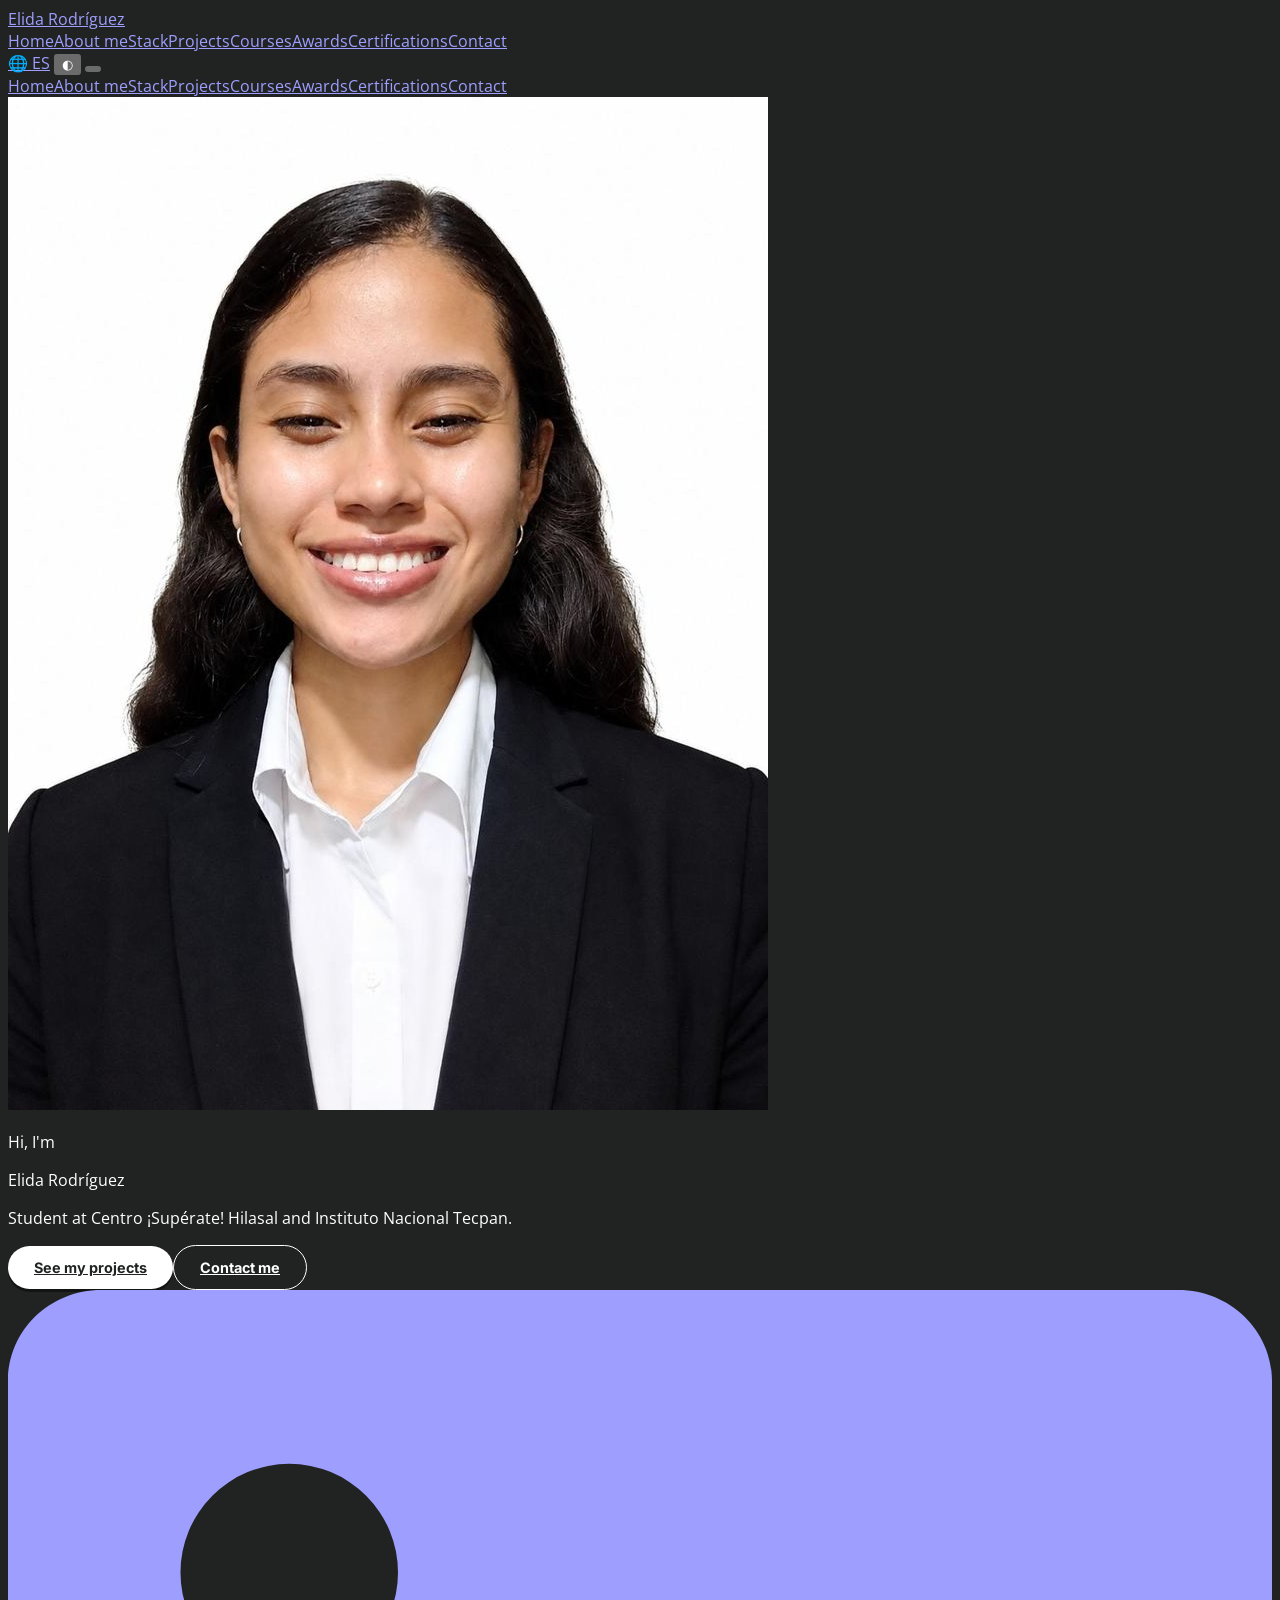
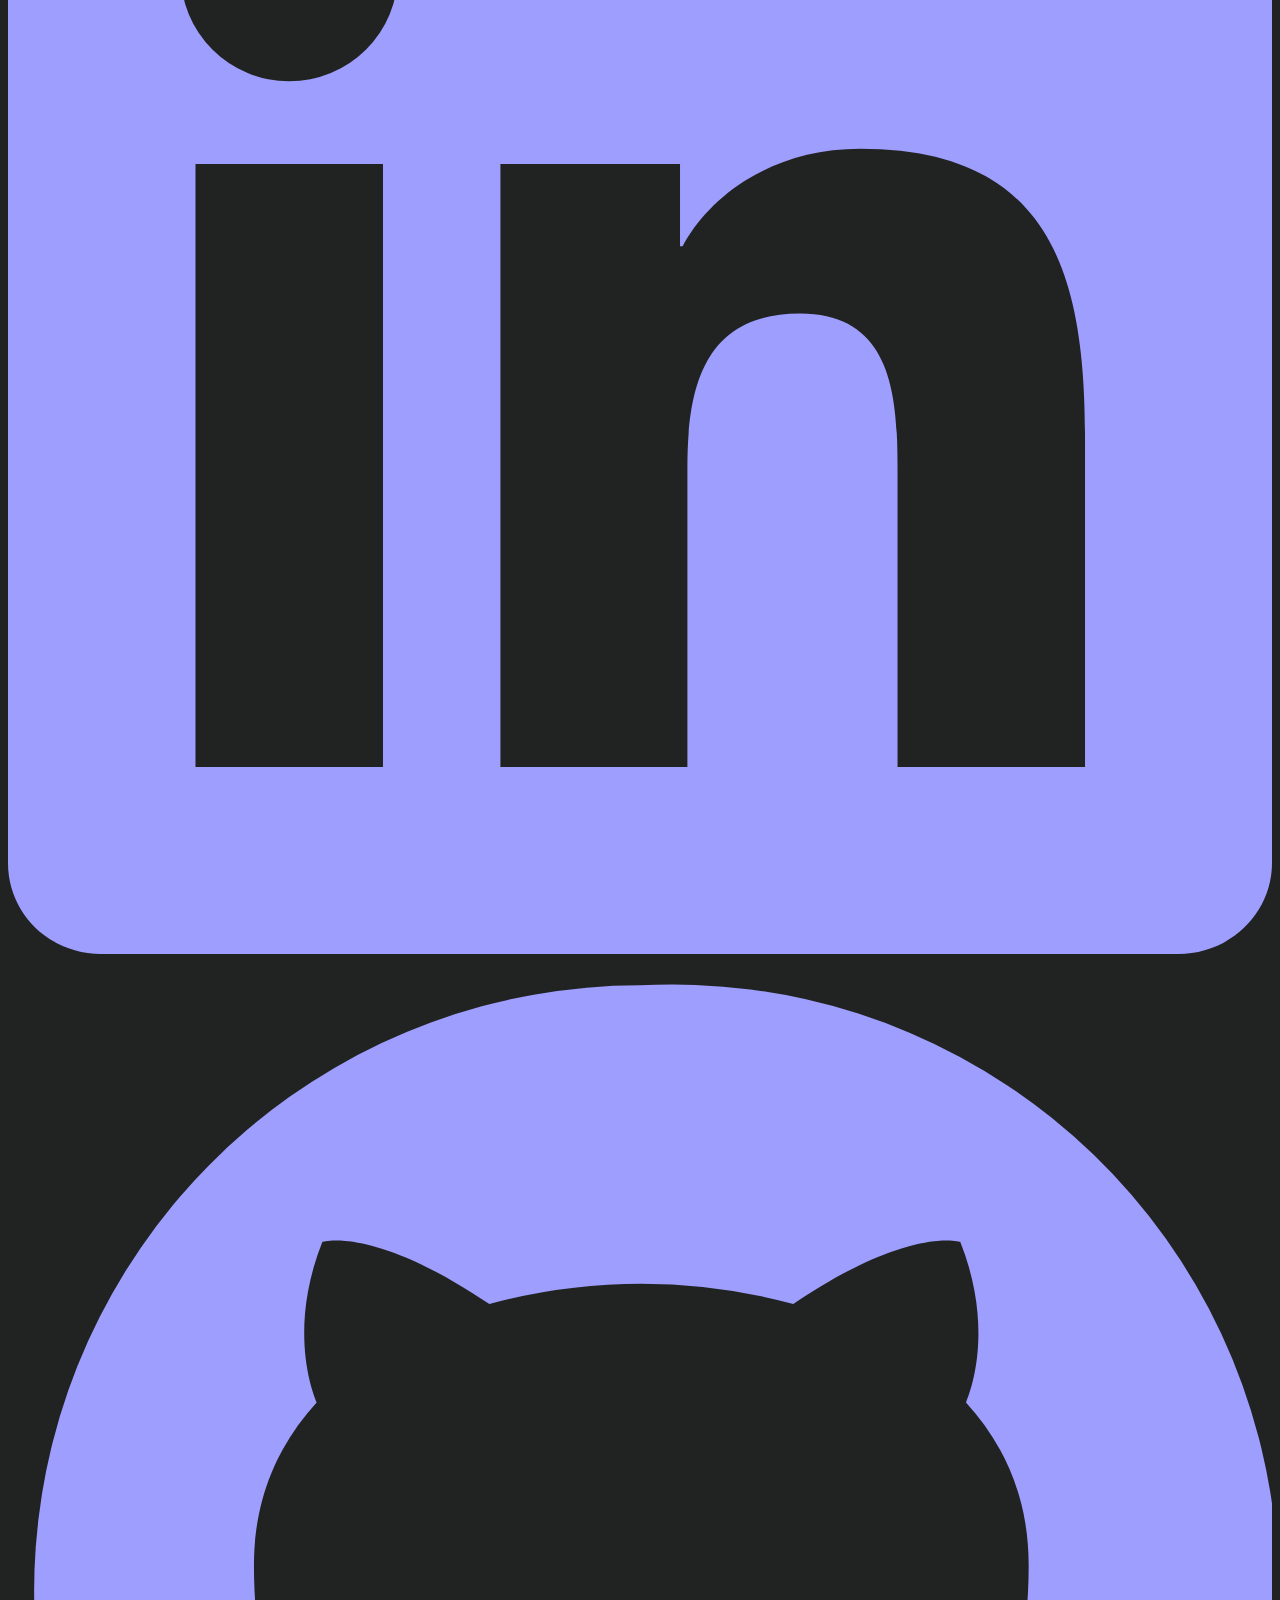
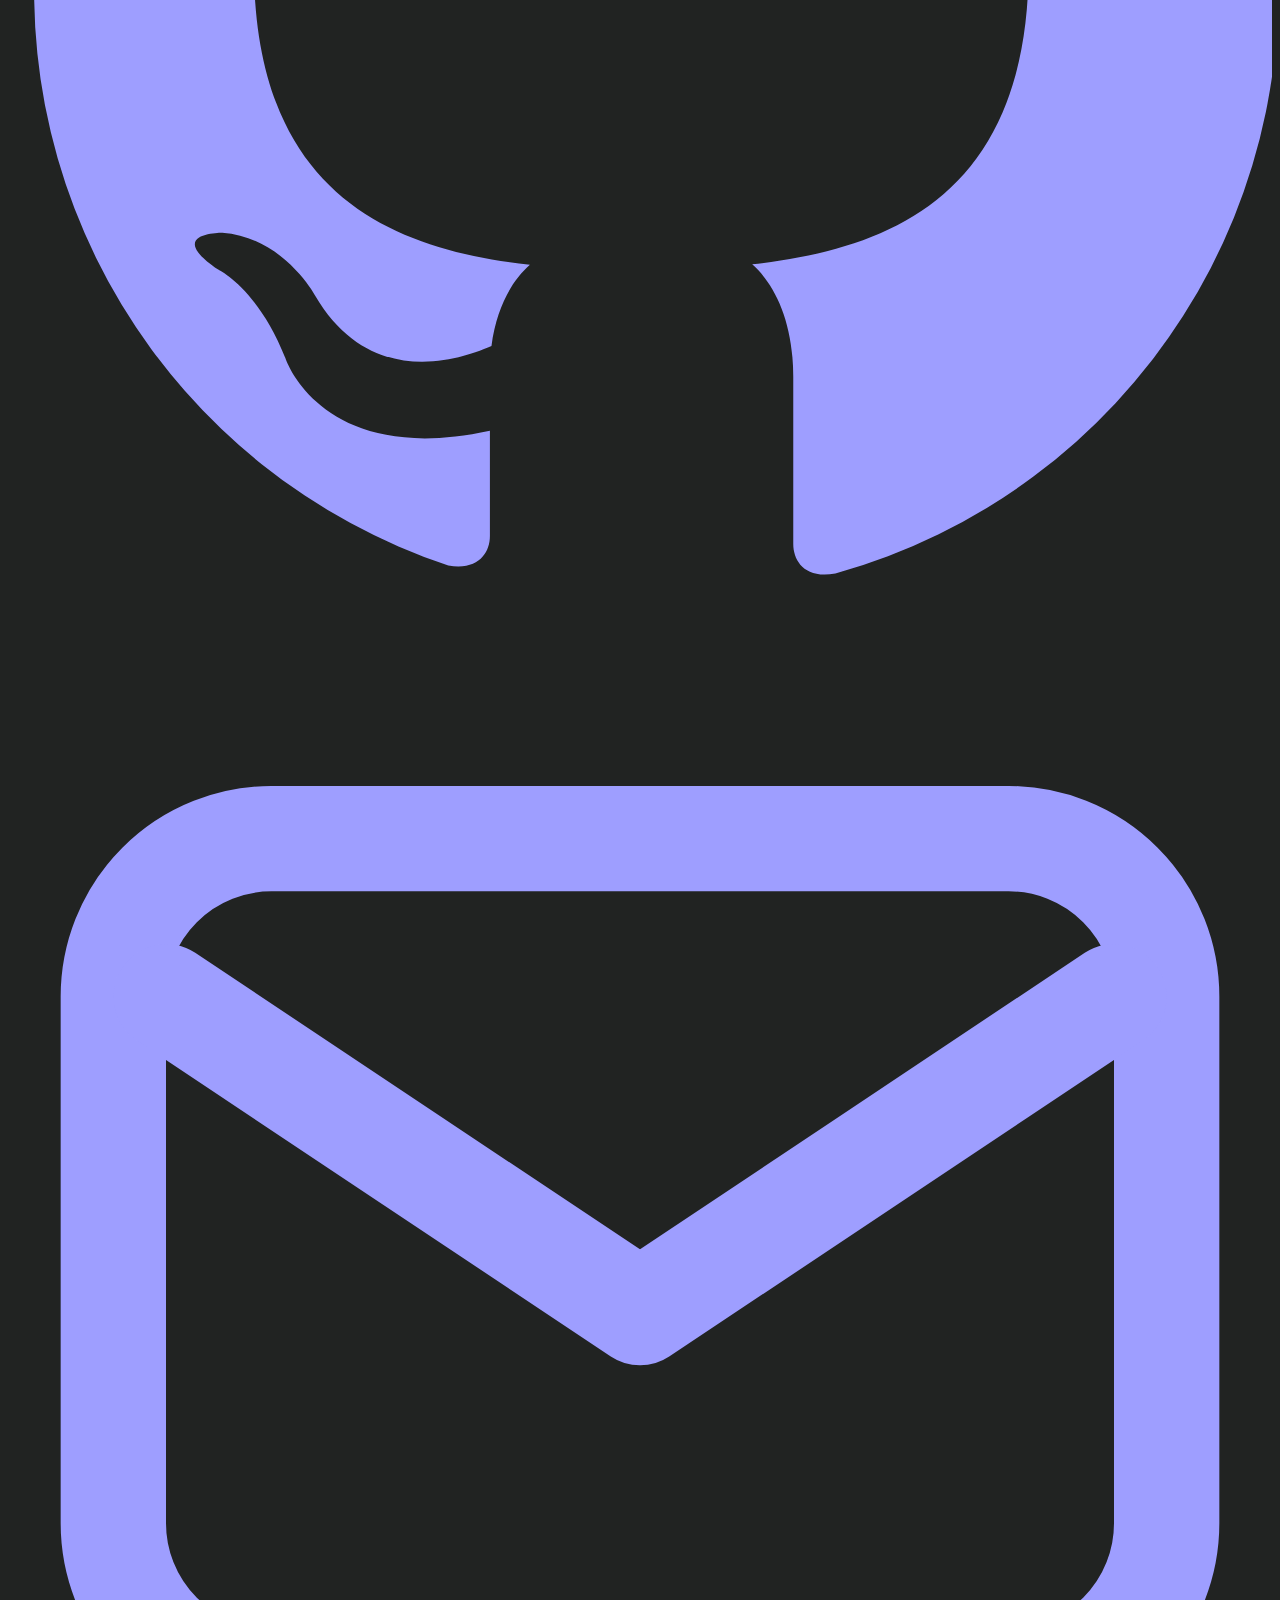
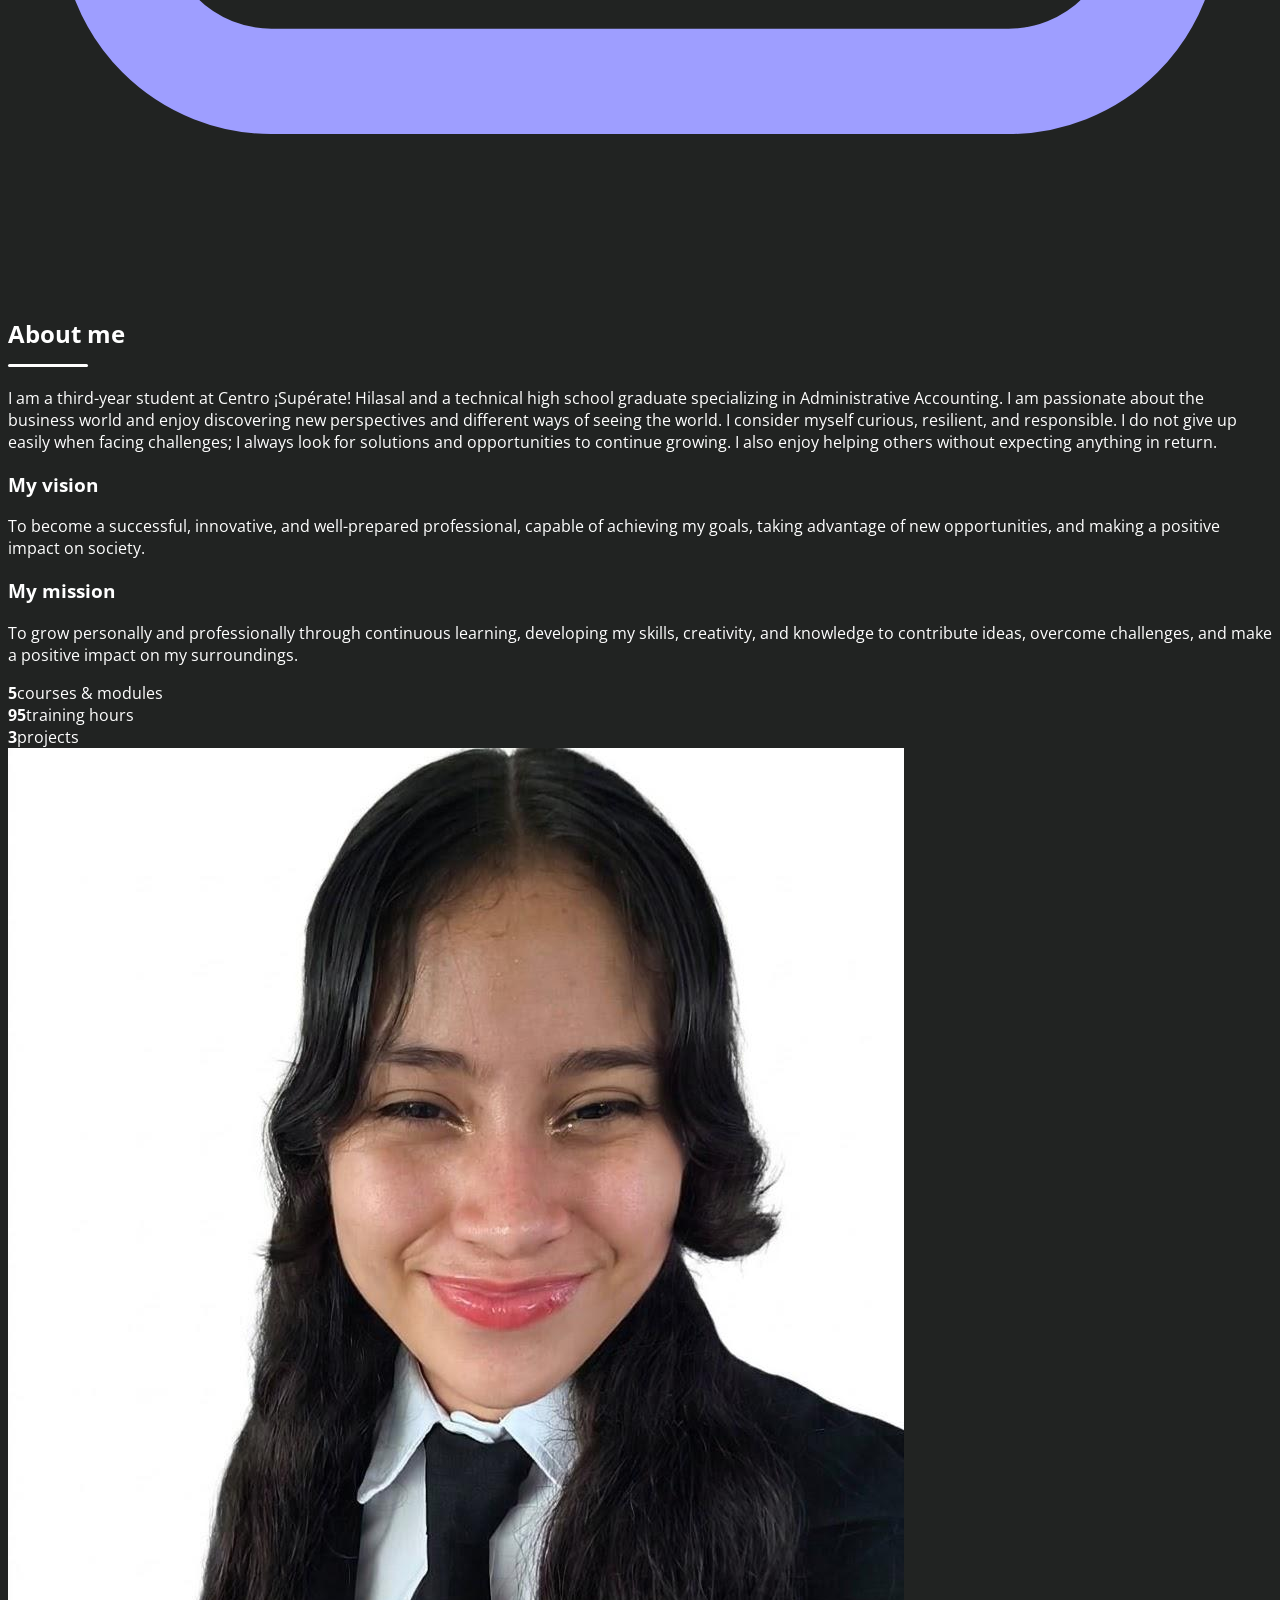
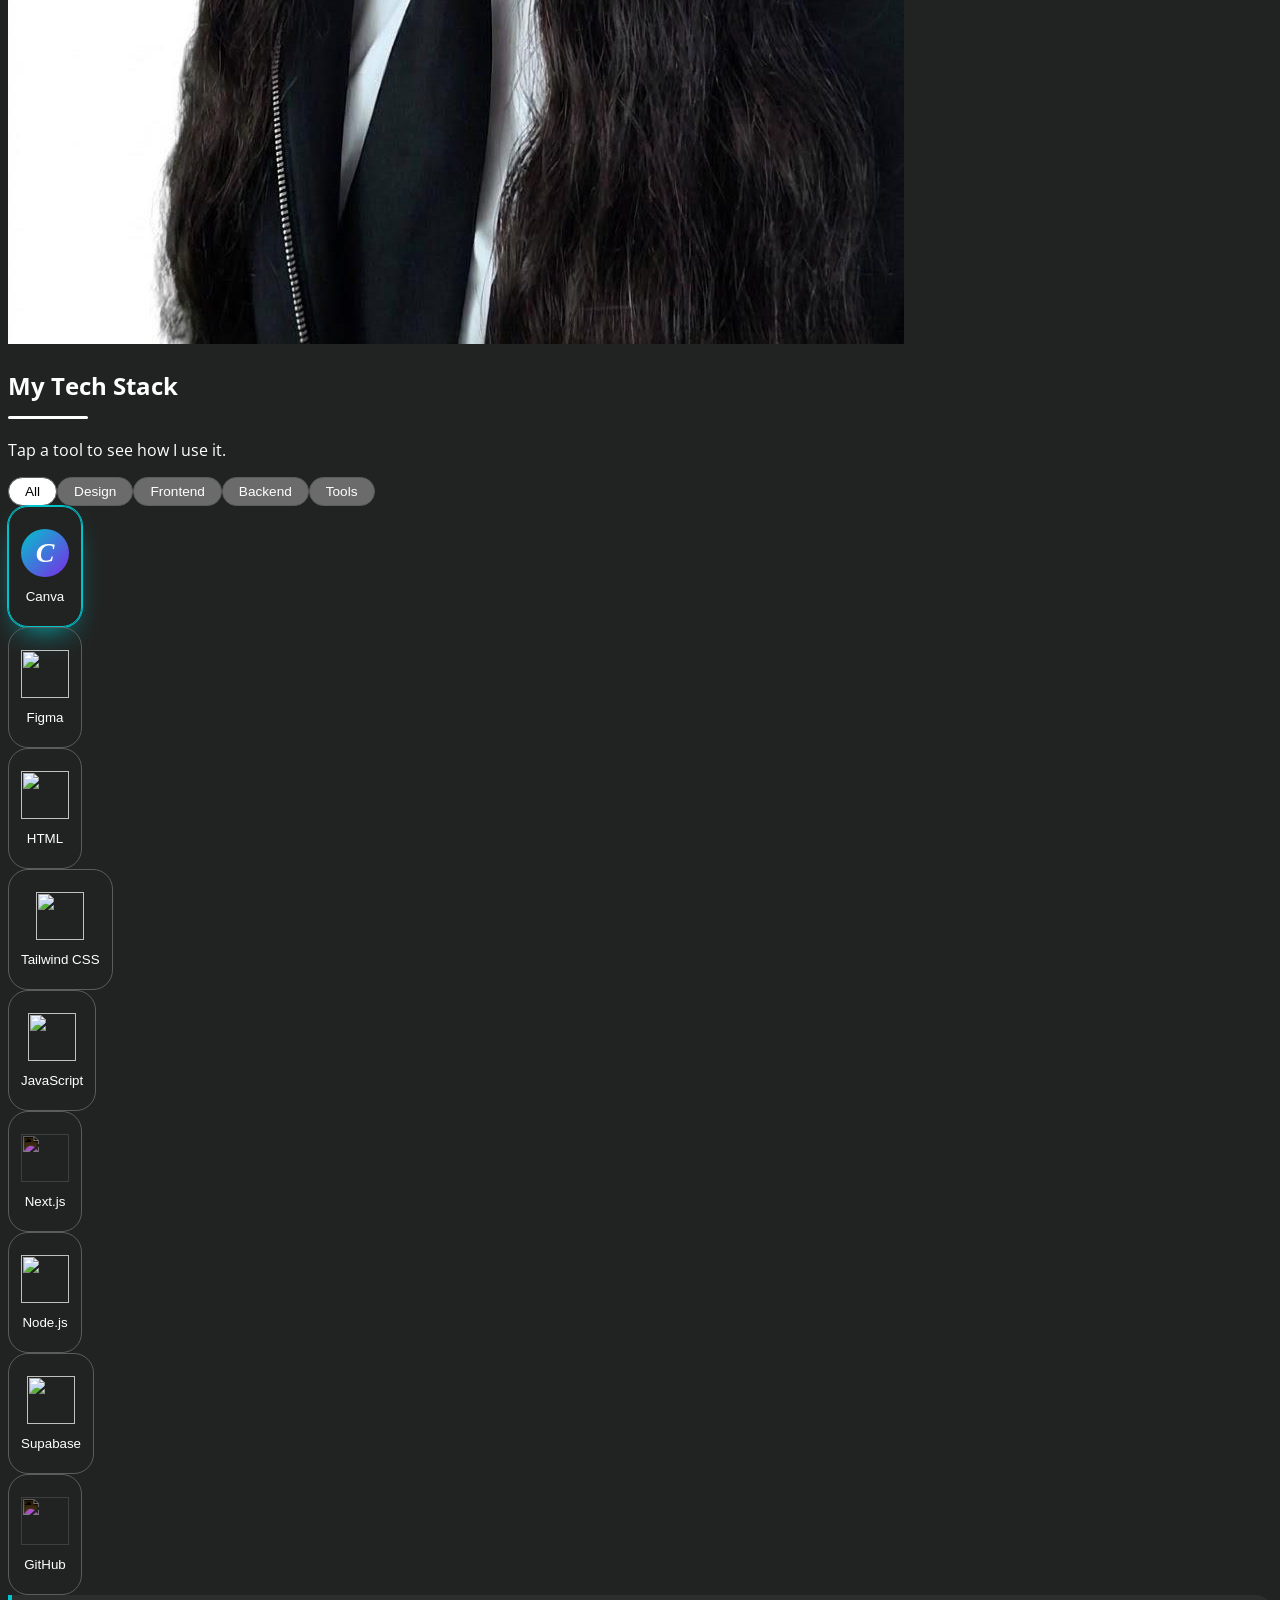
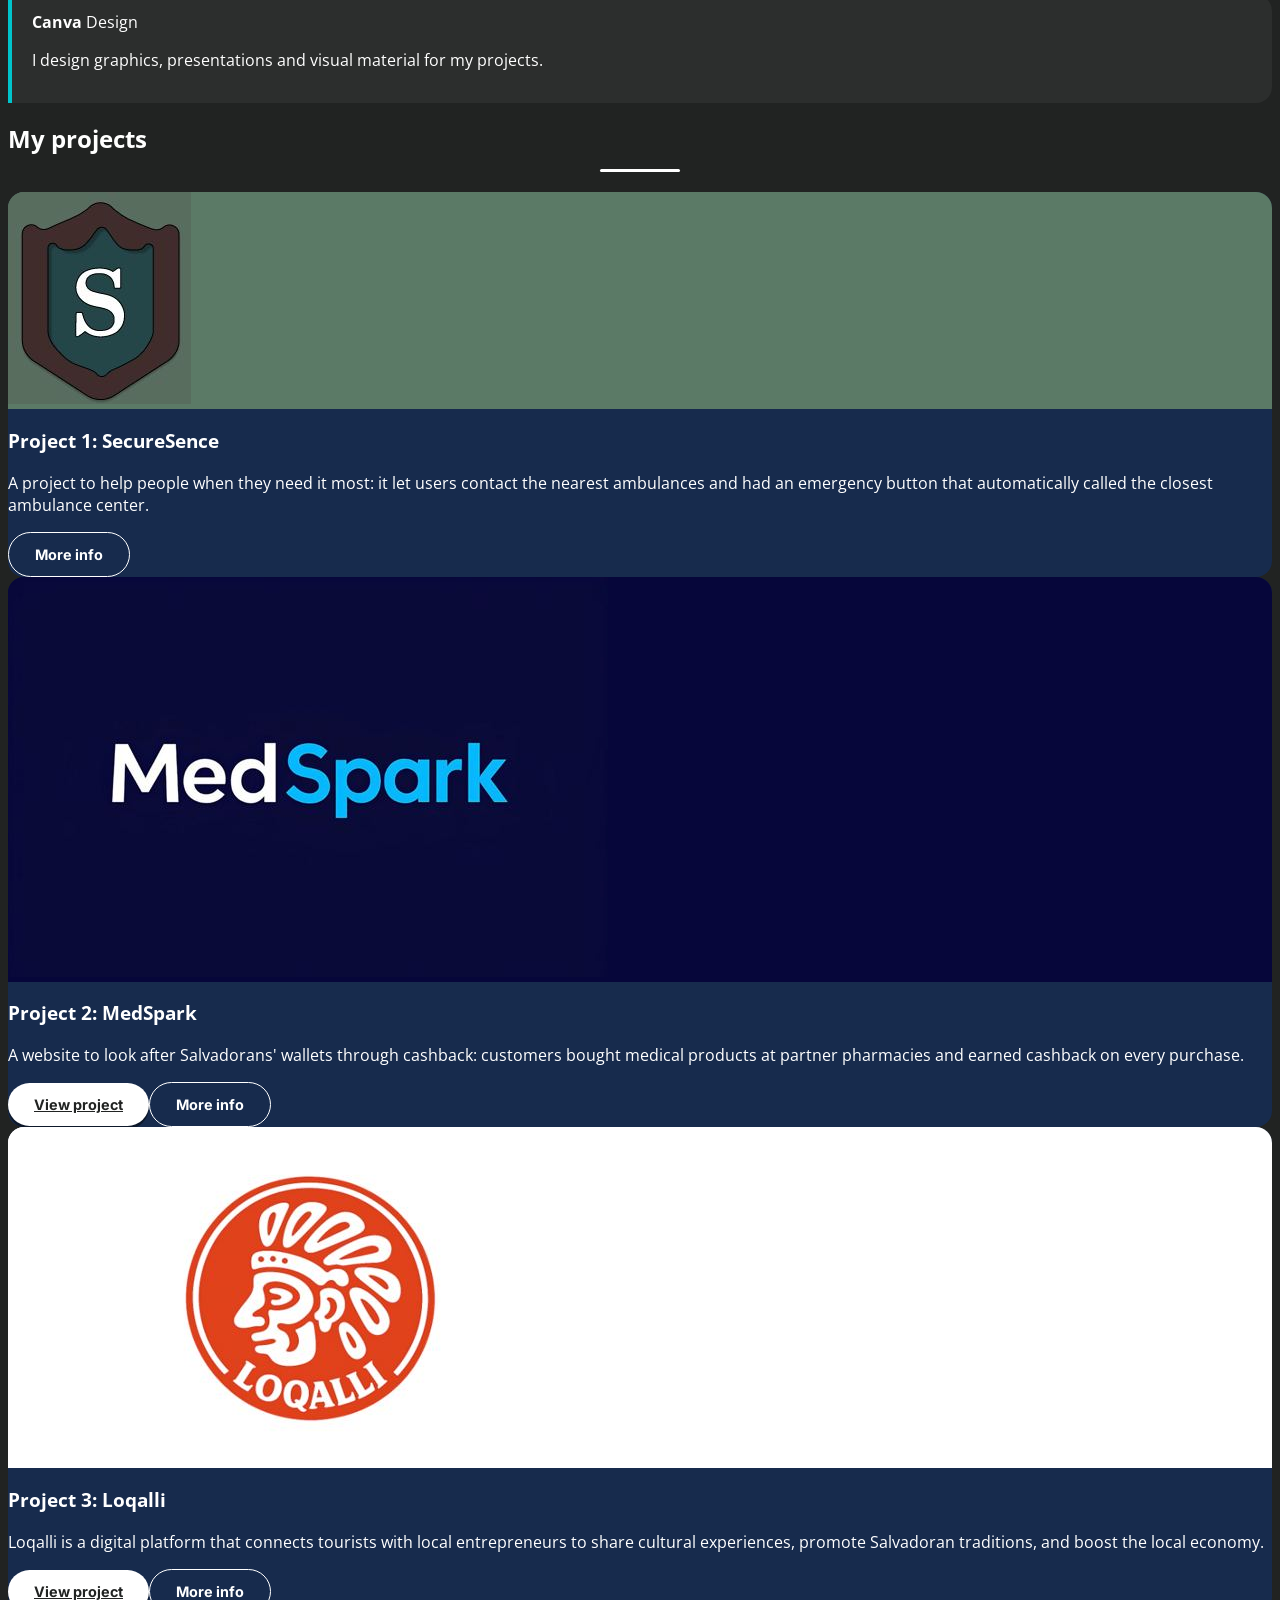
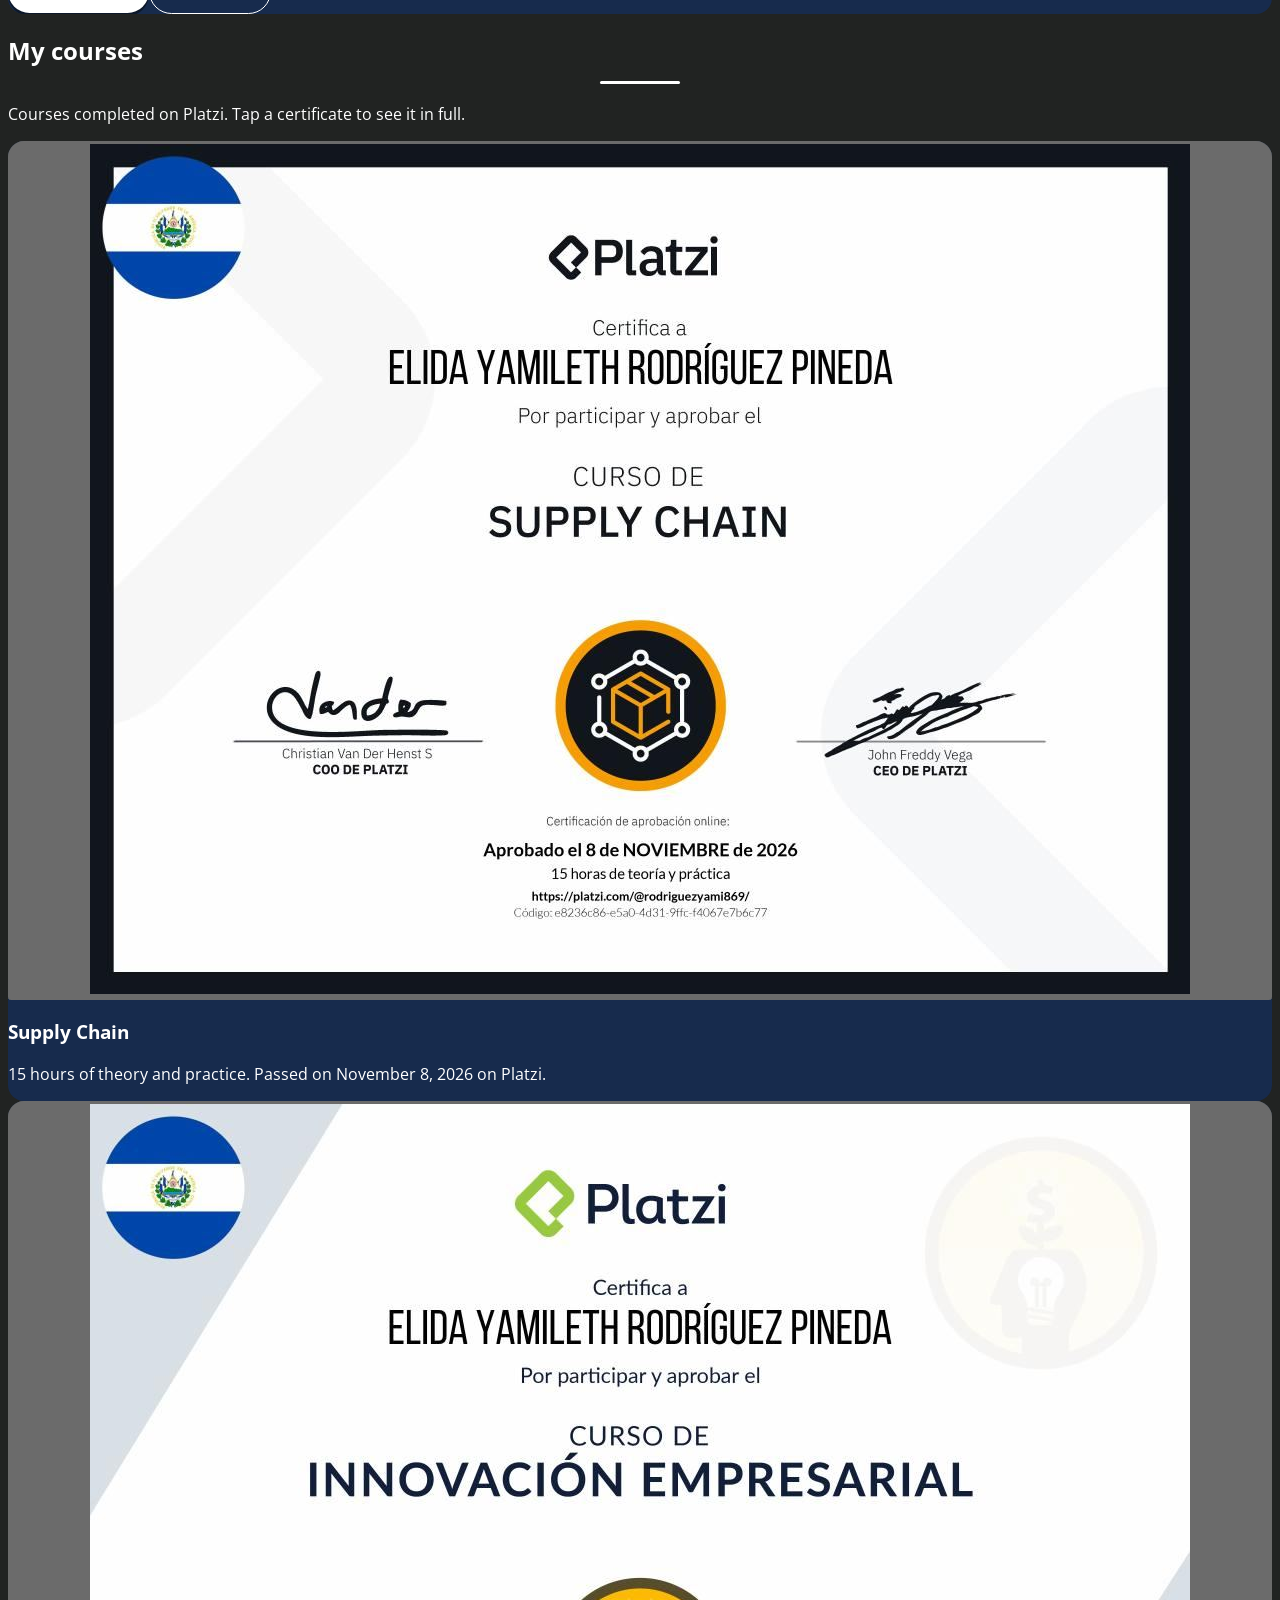
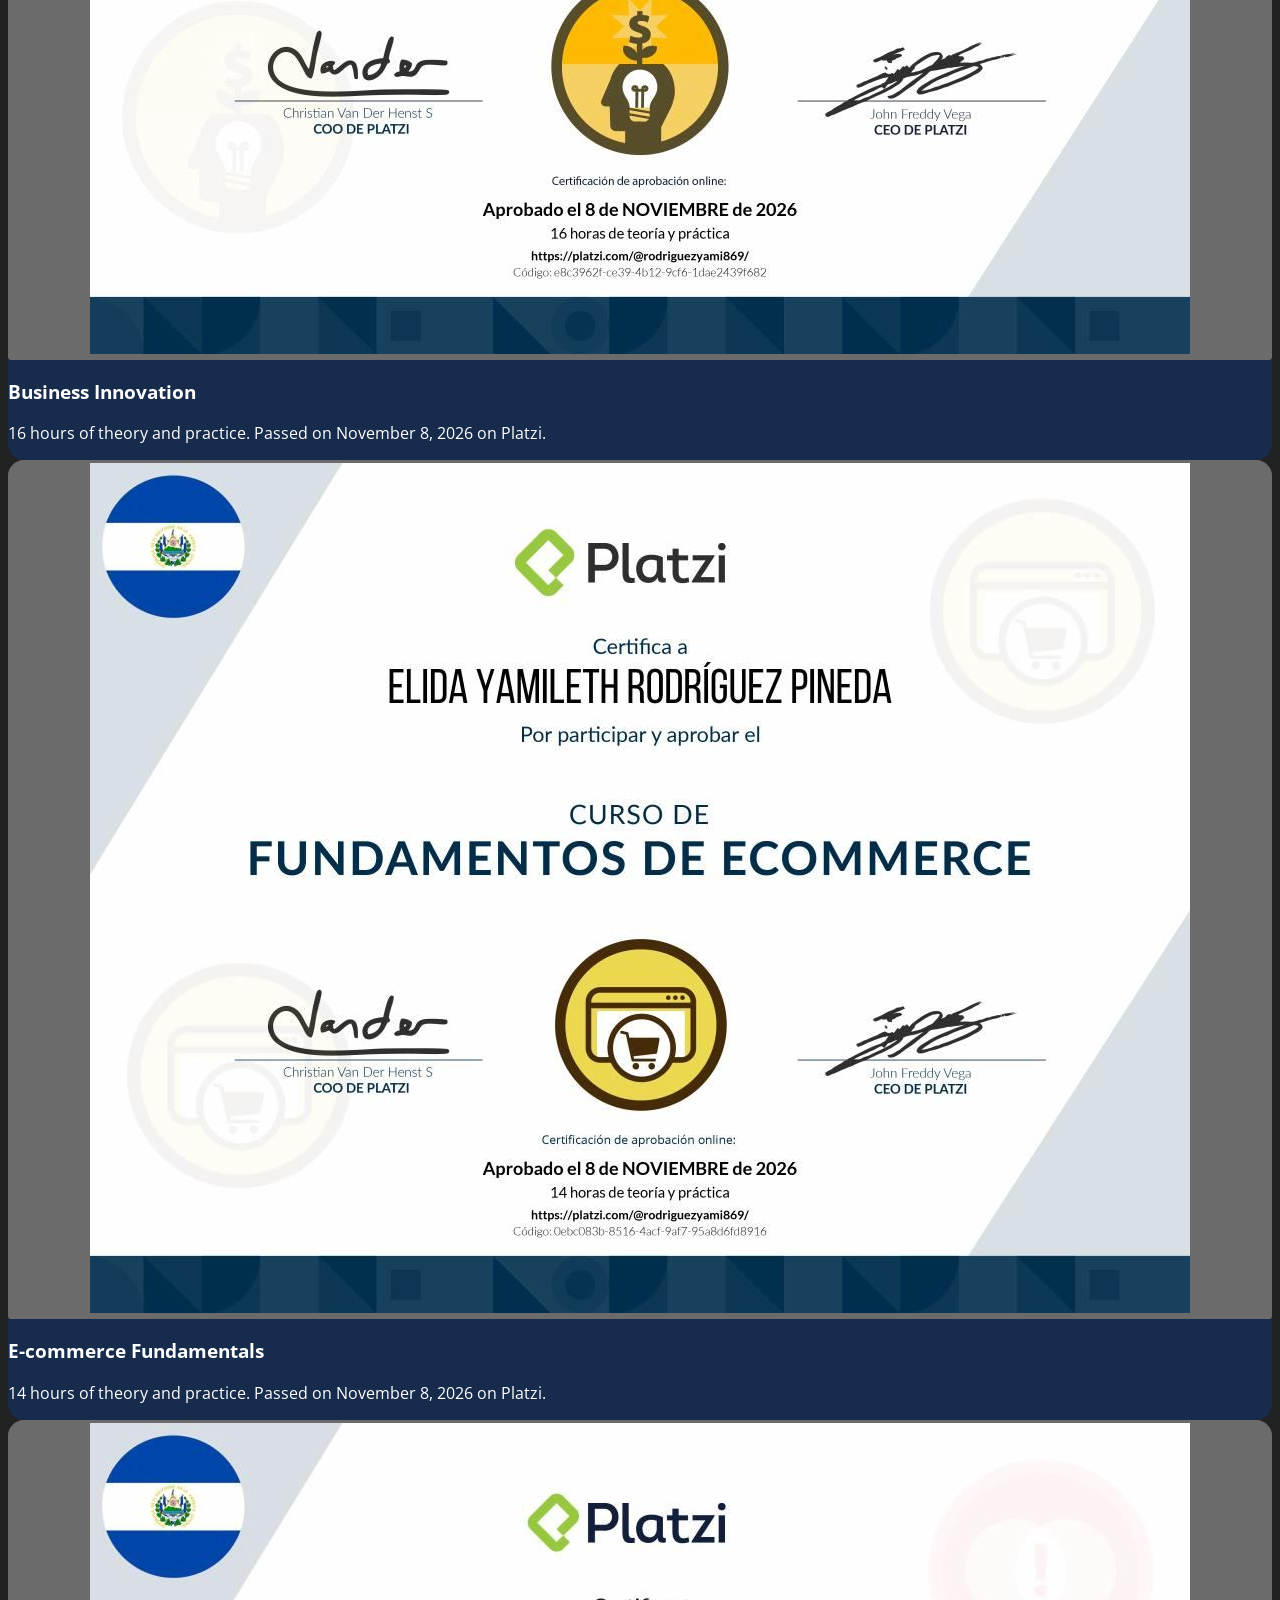
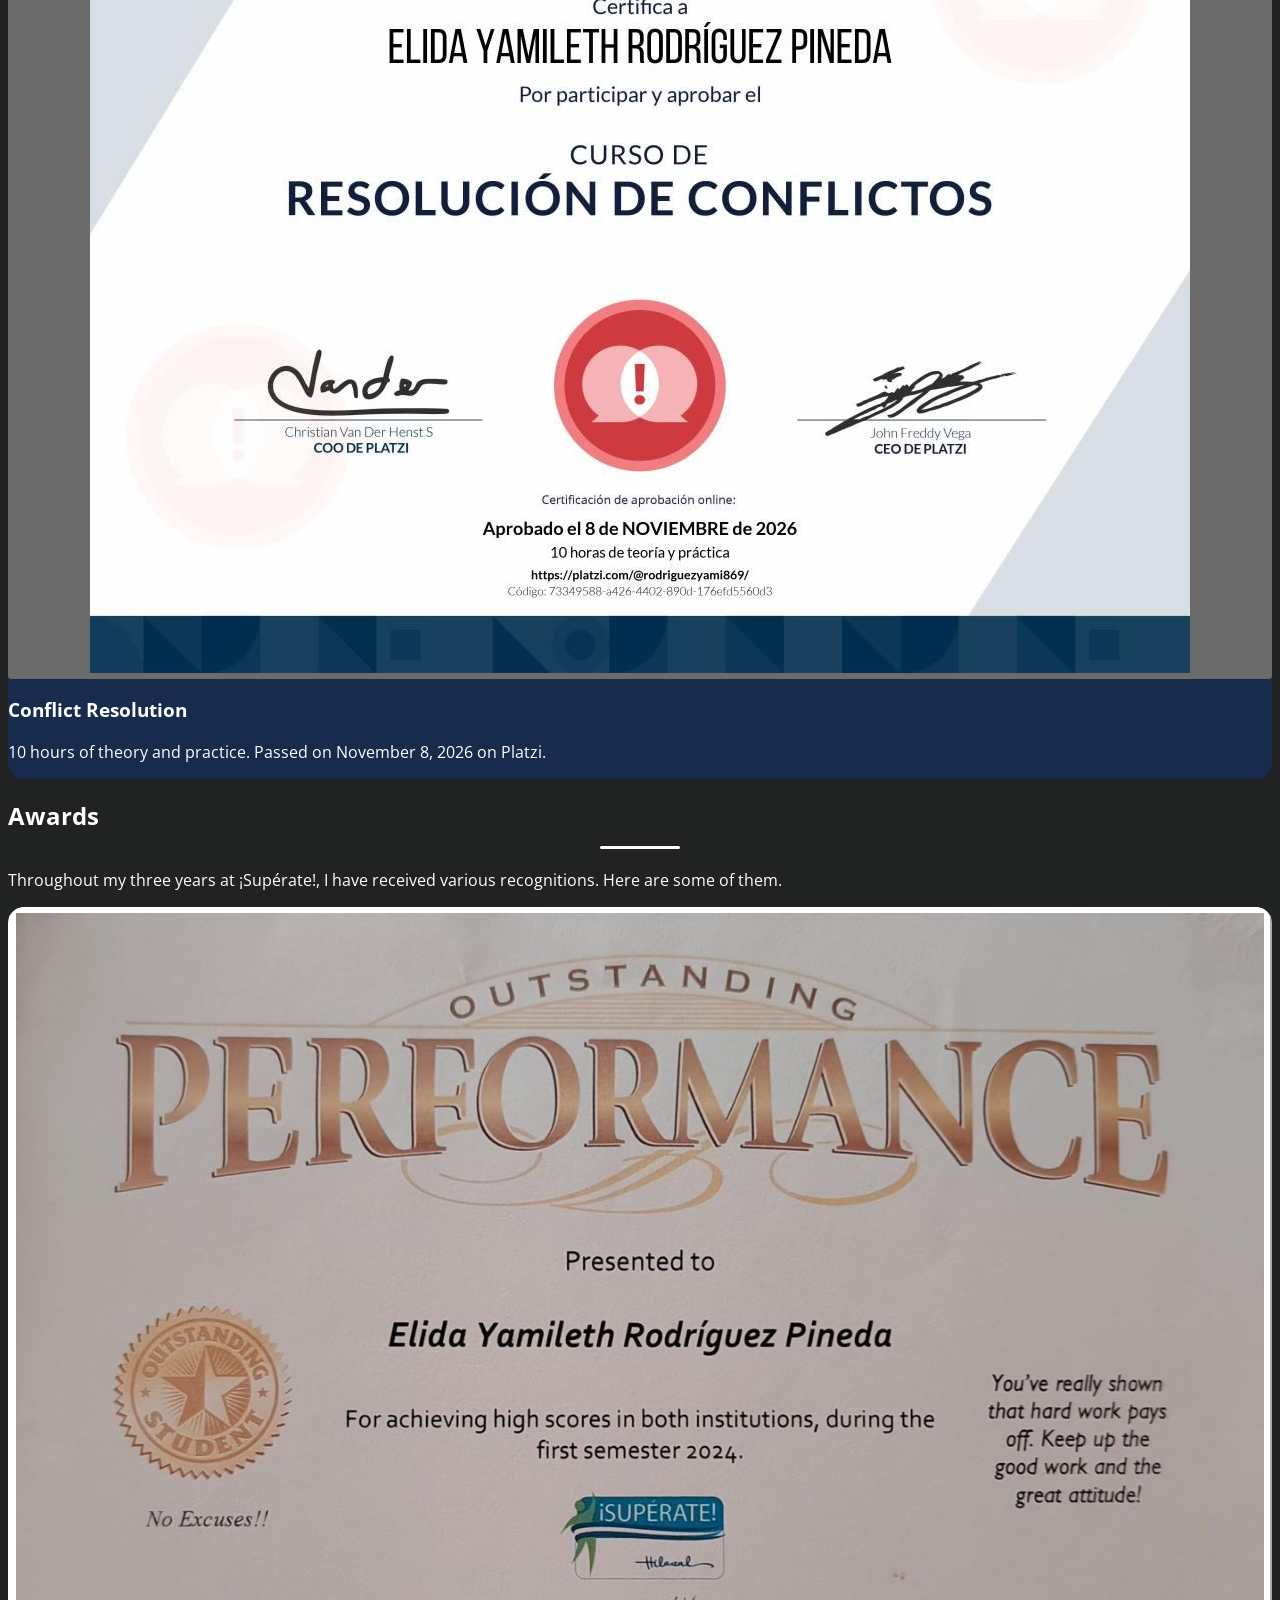
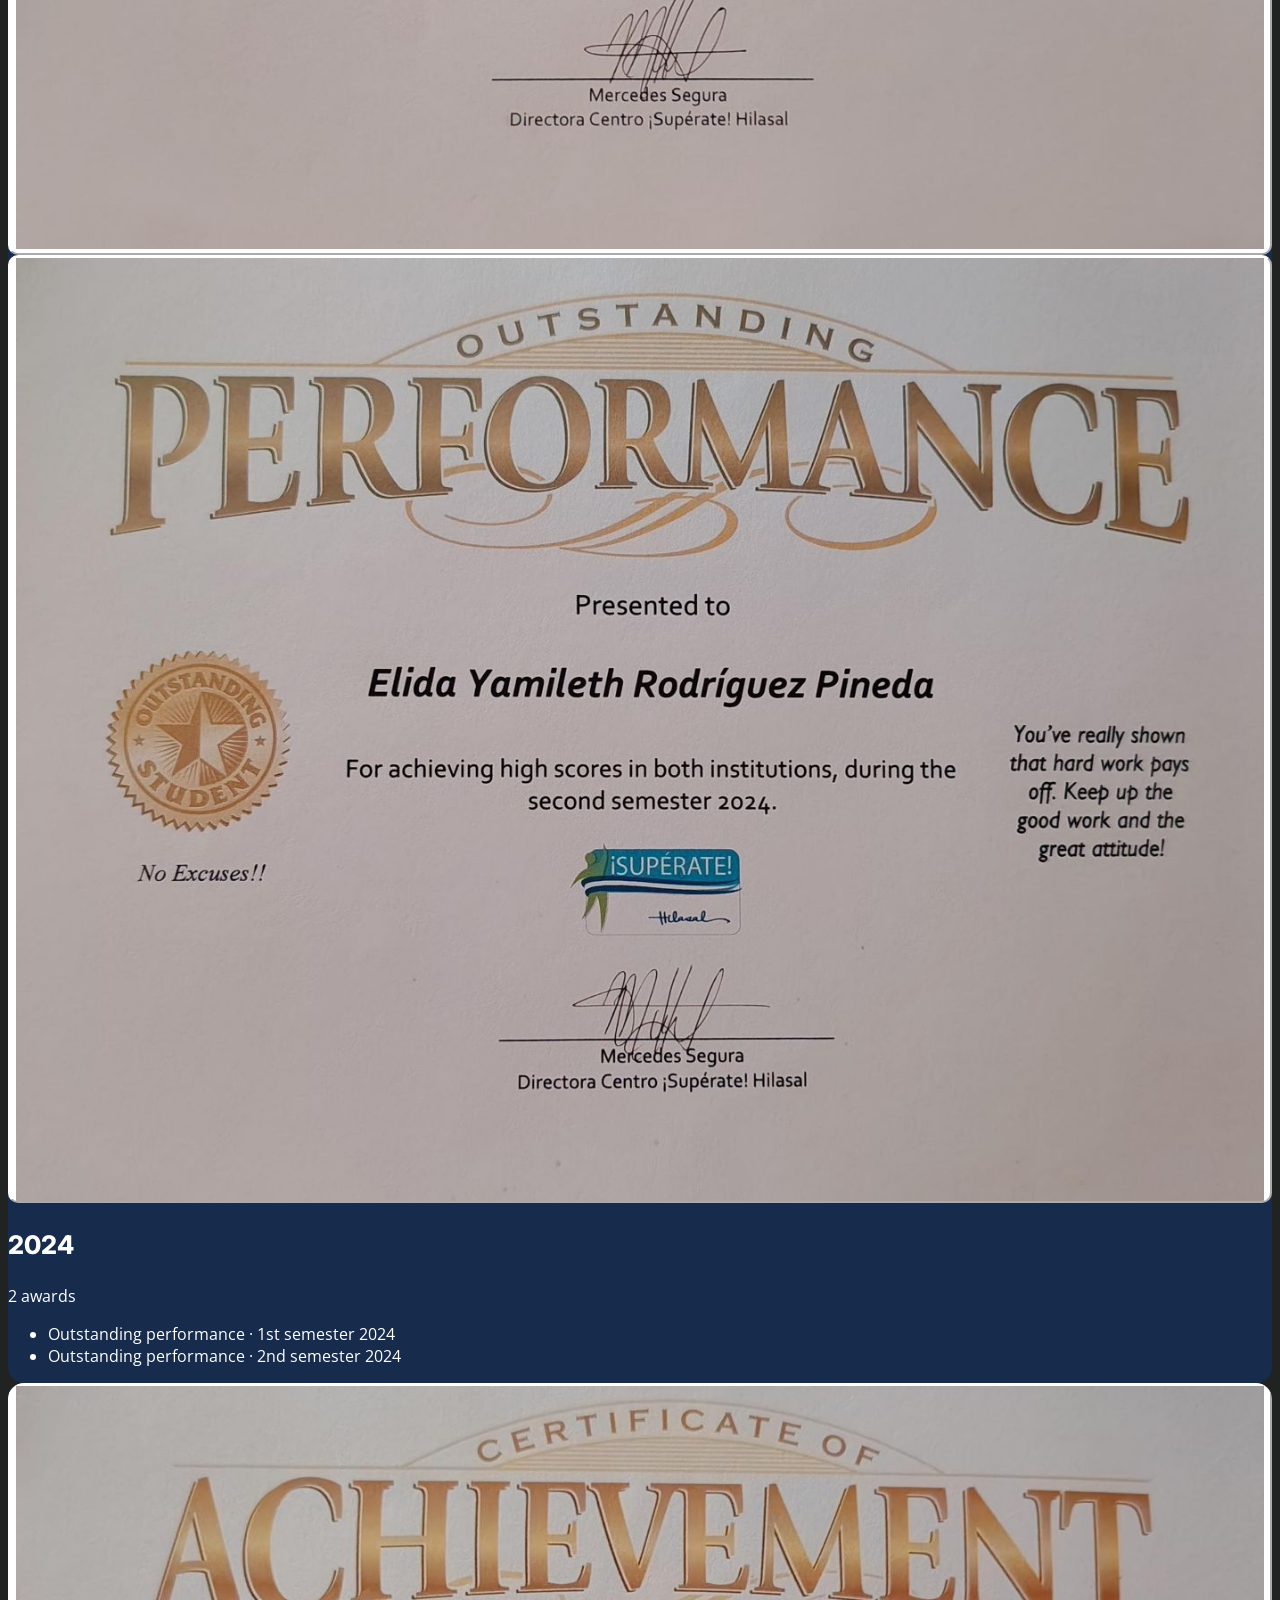
==== commit a8e14669: "Nuevo cambio" ====
--- a/index.html
+++ b/index.html
@@ -62,7 +62,7 @@
 <div><b data-n="5" class="block font-display font-extrabold text-5xl">0</b><span class="text-mu text-sm">courses & modules</span></div>
 <div><b data-n="95" class="block font-display font-extrabold text-5xl">0</b><span class="text-mu text-sm">training hours</span></div>
 <div><b data-n="3" class="block font-display font-extrabold text-5xl">0</b><span class="text-mu text-sm">projects</span></div></div></div>
-<img src="assets/img/Img.me.jfif" alt="" loading="lazy" class="reveal w-full aspect-[16/10] md:aspect-square object-cover grayscale rounded-2xl">
+<img src="assets/img/Img.jfif" alt="" loading="lazy" class="reveal w-full aspect-[16/10] md:aspect-square object-cover grayscale rounded-2xl">
 </div></section>
 
 <section id="stack" class="py-20 md:py-28 border-t border-ln">
